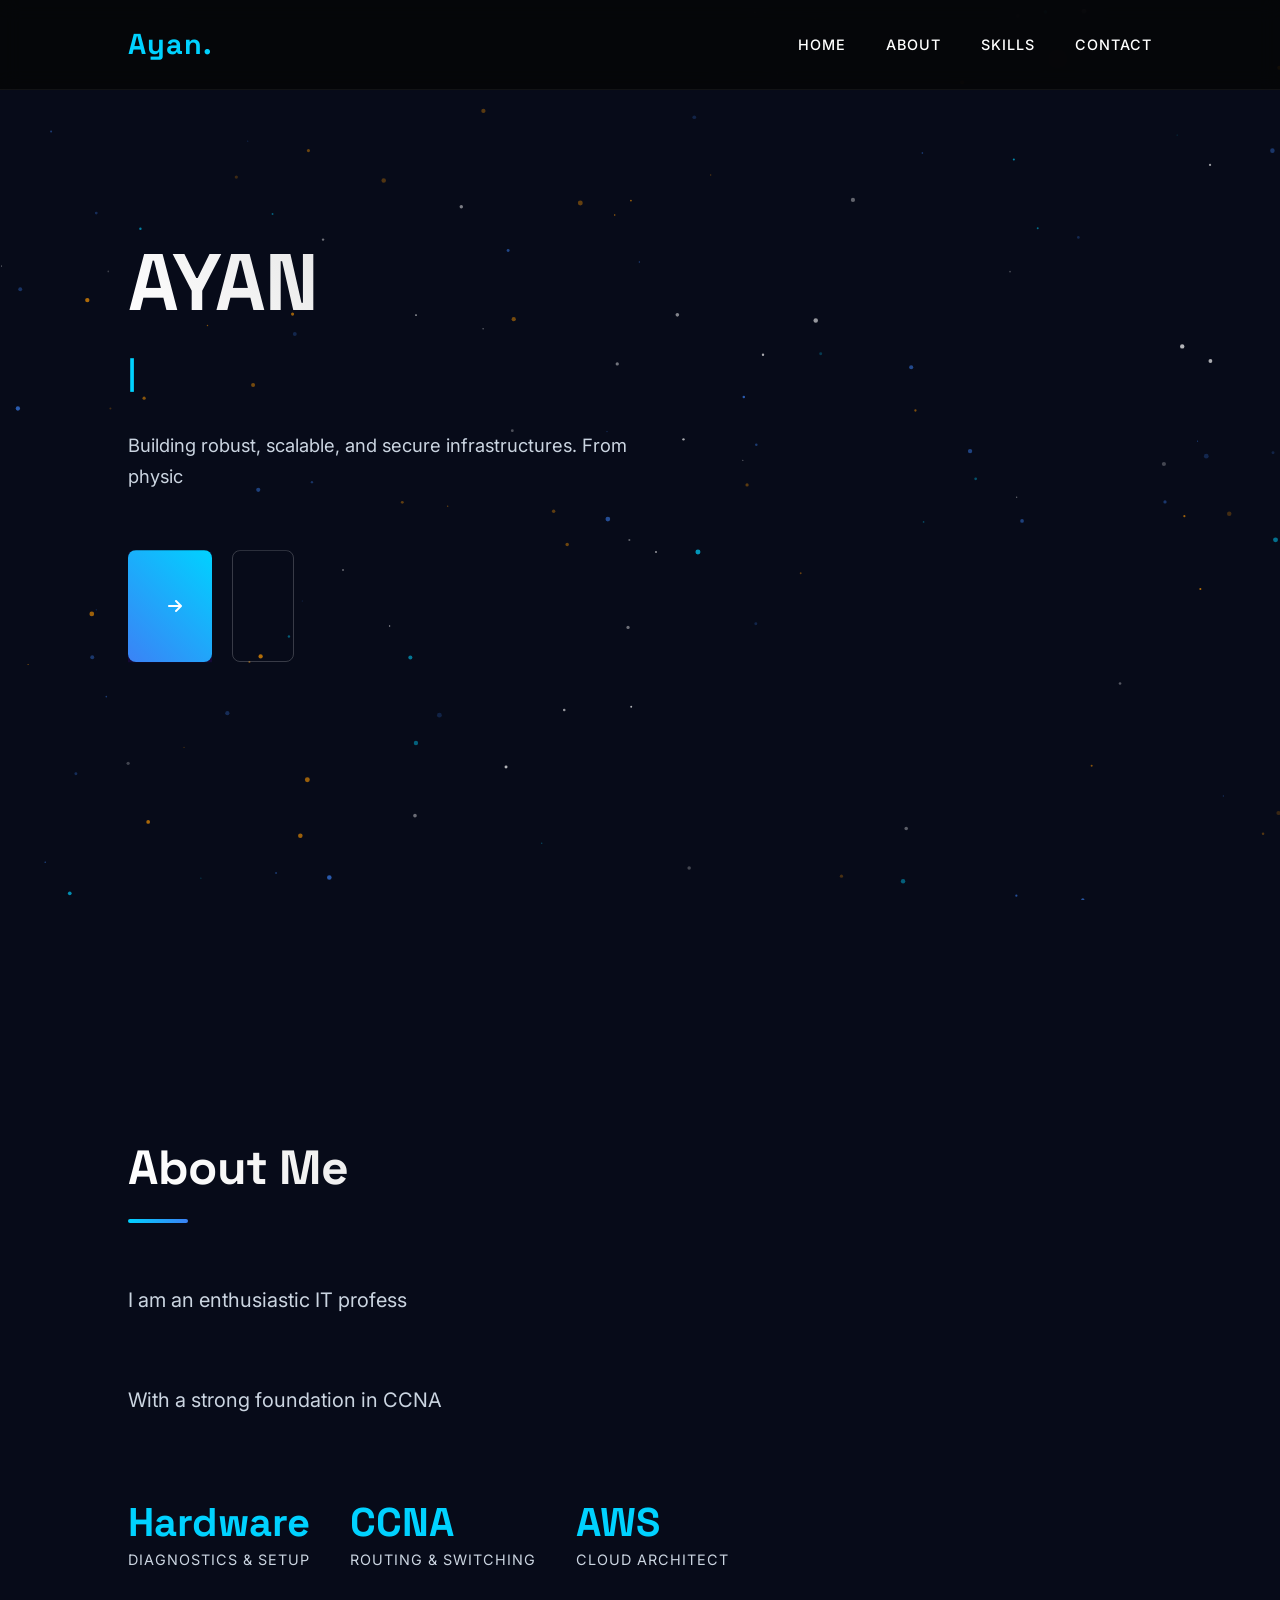
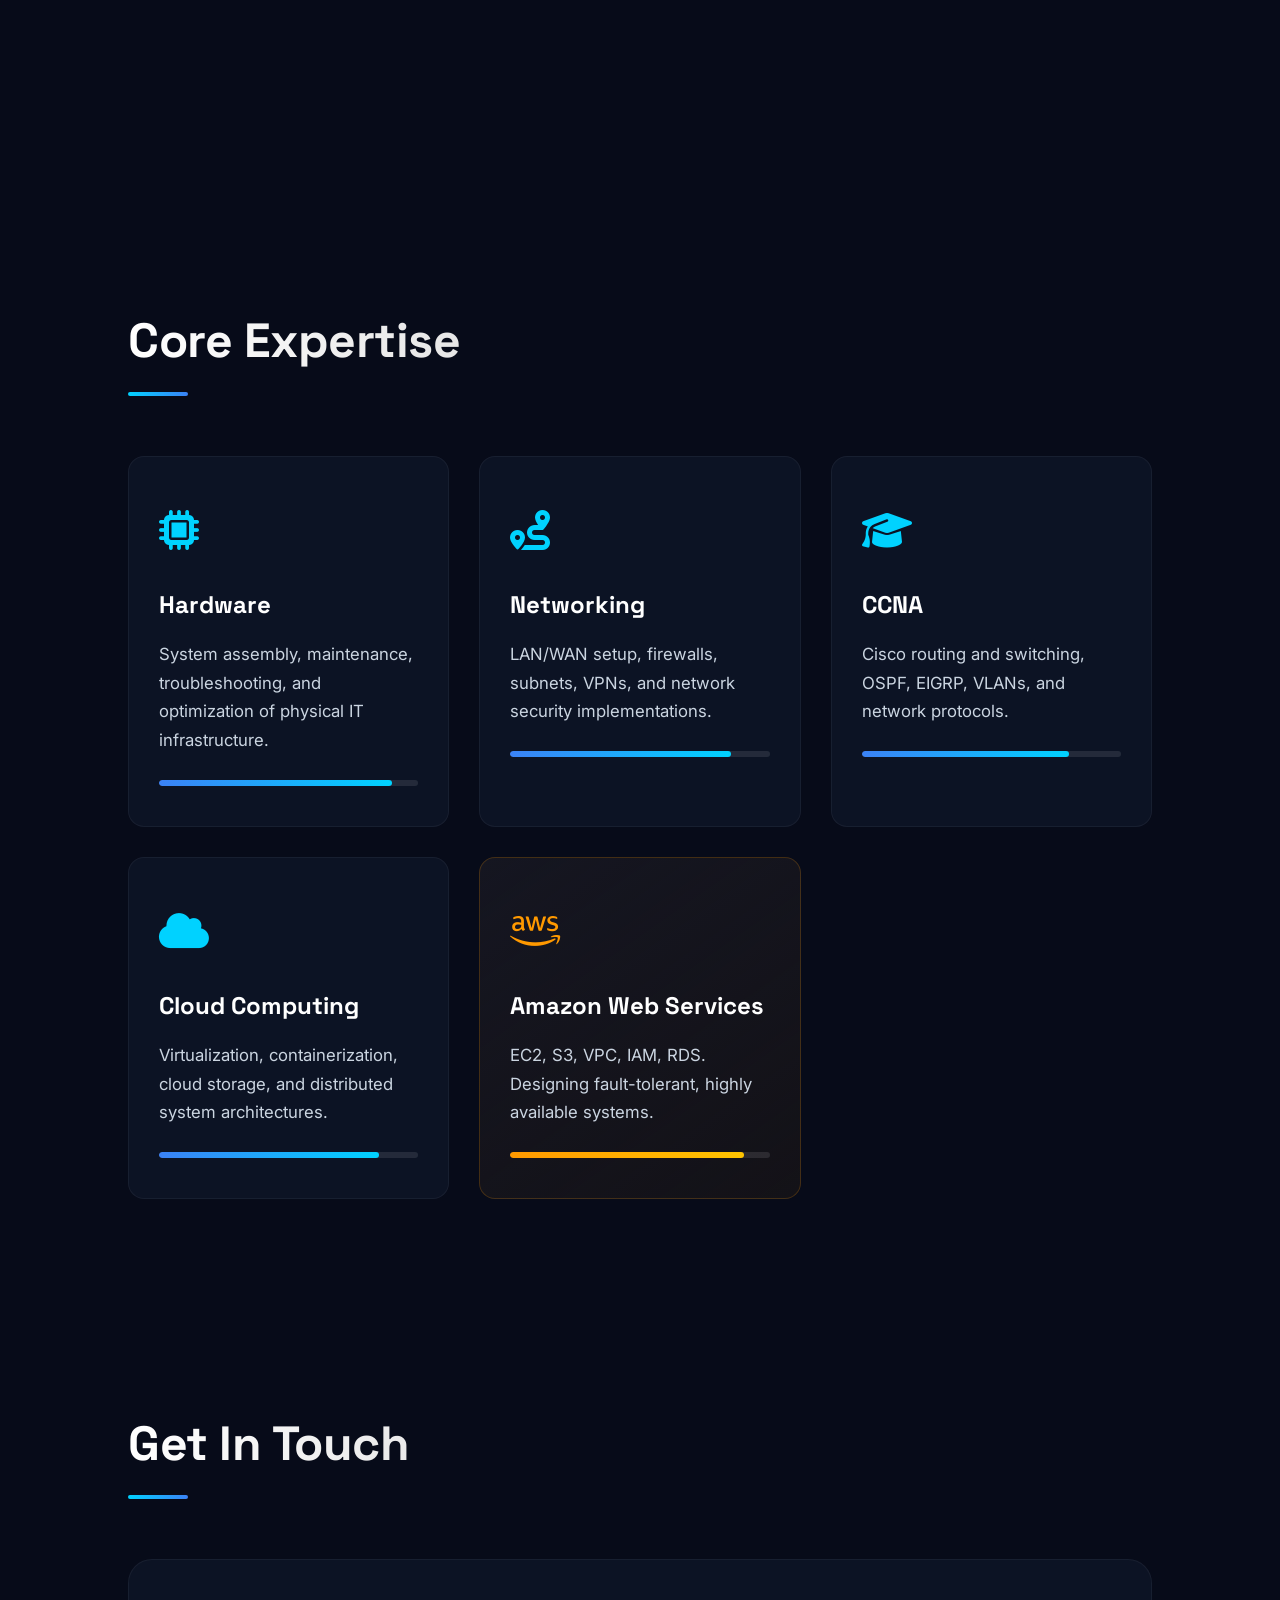
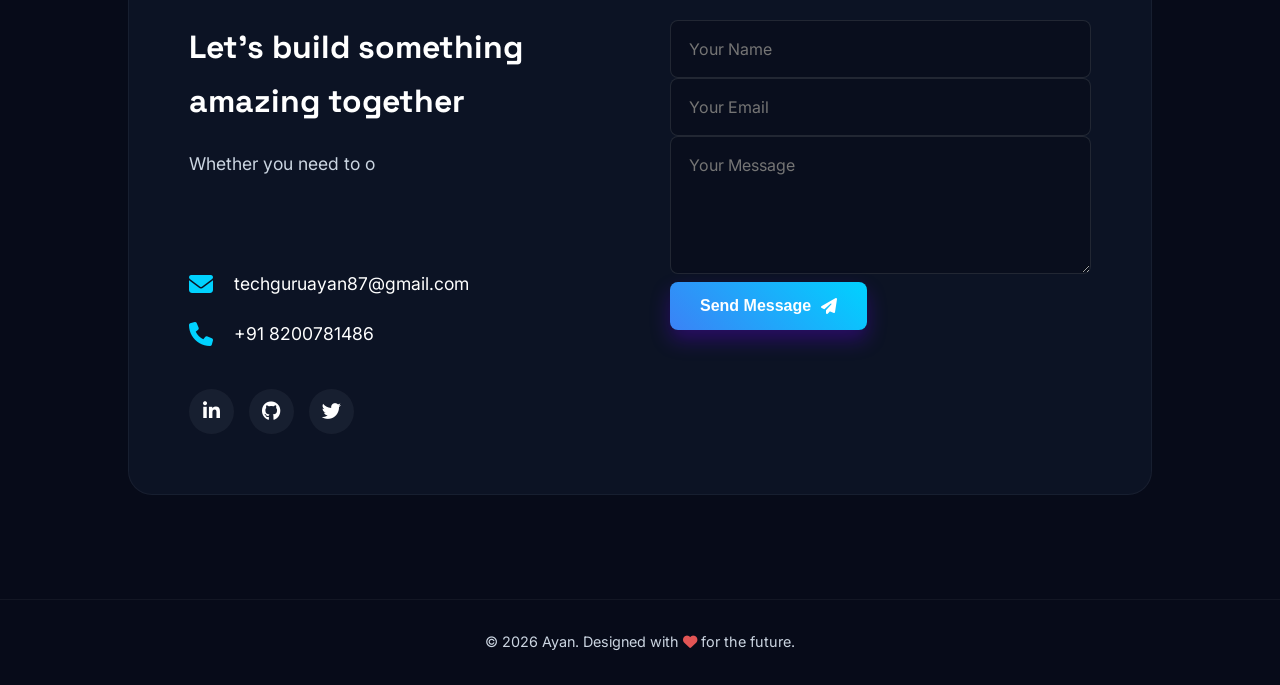
==== index.html @ 76aabf2b "Fix index.html filename" ====
<!DOCTYPE html>
<html lang="en">
<head>
    <meta charset="UTF-8">
    <meta name="viewport" content="width=device-width, initial-scale=1.0">
    <title>Ayan | IT & Cloud Infrastructure Professional</title>
    <meta name="description" content="Portfolio of Ayan, specializing in Hardware, Networking, CCNA, Cloud, and AWS.">
    <link rel="stylesheet" href="style.css">
    
    <!-- Google Fonts -->
    <link rel="preconnect" href="https://fonts.googleapis.com">
    <link rel="preconnect" href="https://fonts.gstatic.com" crossorigin>
    <link href="https://fonts.googleapis.com/css2?family=Inter:wght@300;400;600;800&family=Space+Grotesk:wght@500;700&display=swap" rel="stylesheet">
    
    <!-- Font Awesome -->
    <link rel="stylesheet" href="https://cdnjs.cloudflare.com/ajax/libs/font-awesome/6.4.0/css/all.min.css">
</head>
<body>
    <!-- Particle Background -->
    <canvas id="particles-canvas"></canvas>

    <!-- Navigation -->
    <nav class="navbar">
        <div class="logo"><span class="type-once" data-text="Ayan" data-delay="0"></span><span>.</span></div>
        <ul class="nav-links">
            <li><a href="#home">Home</a></li>
            <li><a href="#about">About</a></li>
            <li><a href="#skills">Skills</a></li>
            <li><a href="#contact">Contact</a></li>
        </ul>
        <div class="hamburger">
            <div class="line"></div>
            <div class="line"></div>
            <div class="line"></div>
        </div>
    </nav>

    <!-- Hero Section -->
    <section id="home" class="hero">
        <div class="hero-content">
            <h1 class="title type-once" data-text="AYAN" data-delay="0"></h1>
            <h3 class="typewriter">
                <span class="typewriter-text"></span><span class="cursor">|</span>
            </h3>
            <p class="description type-once" data-text="Building robust, scalable, and secure infrastructures. From physical hardware to the AWS Cloud, I ensure everything connects seamlessly." data-delay="400"></p>
            <div class="cta-buttons">
                <a href="#contact" class="btn primary-btn box-reveal" data-delay="1500"><span class="type-once" data-text="Let's Talk" data-delay="1800"></span> <i class="fas fa-arrow-right"></i></a>
                <a href="#skills" class="btn secondary-btn box-reveal" data-delay="1700"><span class="type-once" data-text="View Skills" data-delay="2000"></span></a>
            </div>
        </div>
        <div class="hero-visual">
            <div class="glass-card main-card box-reveal" data-delay="2200">
                <i class="fa-brands fa-aws aws-icon icon-reveal" data-delay="2400"></i>
                <div class="card-text type-once" data-text="AWS Cloud" data-delay="2600"></div>
            </div>
            <div class="glass-card sub-card network box-reveal" data-delay="2500">
                <i class="fa-solid fa-network-wired icon-reveal" data-delay="2700"></i>
                <div class="card-text type-once" data-text="Networking" data-delay="2900"></div>
            </div>
            <div class="glass-card sub-card hardware box-reveal" data-delay="2800">
                <i class="fa-solid fa-server icon-reveal" data-delay="3000"></i>
                <div class="card-text type-once" data-text="Hardware" data-delay="3200"></div>
            </div>
        </div>
    </section>

    <!-- About Section -->
    <section id="about" class="about section">
        <div class="section-header">
            <h2 class="section-title">About Me</h2>
            <div class="underline"></div>
        </div>
        <div class="about-content">
            <div class="about-text hidden">
                <p class="type-once" data-text="I am an enthusiastic IT professional with a deep passion for technology. My expertise spans across the physical layer of hardware to complex networking protocols and modern cloud architectures."></p>
                <p class="type-once" data-text="With a strong foundation in CCNA principles, I specialize in designing, configuring, and troubleshooting networks. In the modern era, my focus extends to the cloud, specifically architecting and managing scalable solutions on AWS."></p>
                <div class="stats">
                    <div class="stat-item">
                        <span class="stat-number">Hardware</span>
                        <span class="stat-label">Diagnostics & Setup</span>
                    </div>
                    <div class="stat-item">
                        <span class="stat-number">CCNA</span>
                        <span class="stat-label">Routing & Switching</span>
                    </div>
                    <div class="stat-item">
                        <span class="stat-number">AWS</span>
                        <span class="stat-label">Cloud Architect</span>
                    </div>
                </div>
            </div>
        </div>
    </section>

    <!-- Skills Section -->
    <section id="skills" class="skills section">
        <div class="section-header">
            <h2 class="section-title">Core Expertise</h2>
            <div class="underline"></div>
        </div>
        <div class="skills-grid">
            <div class="skill-card hidden">
                <div class="skill-icon"><i class="fa-solid fa-microchip"></i></div>
                <h3>Hardware</h3>
                <p>System assembly, maintenance, troubleshooting, and optimization of physical IT infrastructure.</p>
                <div class="skill-bar"><div class="progress" style="width: 90%;"></div></div>
            </div>
            
            <div class="skill-card hidden">
                <div class="skill-icon"><i class="fa-solid fa-route"></i></div>
                <h3>Networking</h3>
                <p>LAN/WAN setup, firewalls, subnets, VPNs, and network security implementations.</p>
                <div class="skill-bar"><div class="progress" style="width: 85%;"></div></div>
            </div>

            <div class="skill-card hidden">
                <div class="skill-icon"><i class="fa-solid fa-graduation-cap"></i></div>
                <h3>CCNA</h3>
                <p>Cisco routing and switching, OSPF, EIGRP, VLANs, and network protocols.</p>
                <div class="skill-bar"><div class="progress" style="width: 80%;"></div></div>
            </div>

            <div class="skill-card hidden">
                <div class="skill-icon"><i class="fa-solid fa-cloud"></i></div>
                <h3>Cloud Computing</h3>
                <p>Virtualization, containerization, cloud storage, and distributed system architectures.</p>
                <div class="skill-bar"><div class="progress" style="width: 85%;"></div></div>
            </div>

            <div class="skill-card hidden highlight">
                <div class="skill-icon"><i class="fa-brands fa-aws"></i></div>
                <h3>Amazon Web Services</h3>
                <p>EC2, S3, VPC, IAM, RDS. Designing fault-tolerant, highly available systems.</p>
                <div class="skill-bar"><div class="progress aws-progress" style="width: 90%;"></div></div>
            </div>
        </div>
    </section>

    <!-- Contact Section -->
    <section id="contact" class="contact section">
        <div class="section-header">
            <h2 class="section-title">Get In Touch</h2>
            <div class="underline"></div>
        </div>
        <div class="contact-container hidden">
            <div class="contact-info">
                <h3>Let's build something amazing together</h3>
                <p class="type-once" data-text="Whether you need to optimize your local network or migrate an entire infrastructure to the AWS cloud, I'm ready to help."></p>
                <div class="contact-methods">
                    <div class="method">
                        <i class="fa-solid fa-envelope"></i>
                        <span>techguruayan87@gmail.com</span>
                    </div>
                    <div class="method">
                        <i class="fa-solid fa-phone"></i>
                        <span>+91 8200781486</span>
                    </div>
                </div>
                <div class="social-links">
                    <a href="#" class="social-icon"><i class="fa-brands fa-linkedin-in"></i></a>
                    <a href="#" class="social-icon"><i class="fa-brands fa-github"></i></a>
                    <a href="#" class="social-icon"><i class="fa-brands fa-twitter"></i></a>
                </div>
            </div>
            <form class="contact-form" id="contactForm">
                <div class="form-content">
                    <div class="input-group">
                        <input type="text" placeholder="Your Name" required>
                    </div>
                    <div class="input-group">
                        <input type="email" placeholder="Your Email" required>
                    </div>
                    <div class="input-group">
                        <textarea placeholder="Your Message" rows="5" required></textarea>
                    </div>
                    <button type="submit" class="btn primary-btn submit-btn">Send Message <i class="fa-solid fa-paper-plane"></i></button>
                </div>
                <div class="success-message" id="successMessage" style="display: none;">
                    <i class="fa-solid fa-circle-check"></i>
                    <h4>Transmission Successful</h4>
                    <p>Your message has been securely routed to my network. I will respond to your query shortly.</p>
                </div>
            </form>
        </div>
    </section>

    <footer>
        <p>&copy; <span id="year"></span> Ayan. Designed with <i class="fa-solid fa-heart" style="color: #e25555;"></i> for the future.</p>
    </footer>

    <script src="script.js"></script>
</body>
</html>
---- style.css ----
/* ------------------------
   CSS Variables & Reset
------------------------ */
:root {
    --bg-dark: #070b19;
    --bg-card: rgba(15, 23, 42, 0.7);
    --text-primary: #ffffff;
    --text-secondary: #cbd5e1;
    --accent-cyan: #00d2ff;
    --accent-purple: #3b82f6;
    /* Changed to network blue */
    --accent-aws: #ff9900;

    --font-main: 'Inter', sans-serif;
    --font-heading: 'Space Grotesk', sans-serif;

    --transition: all 0.3s cubic-bezier(0.25, 0.8, 0.25, 1);
}

* {
    margin: 0;
    padding: 0;
    box-sizing: border-box;
}

html {
    scroll-behavior: smooth;
}

body {
    background-color: var(--bg-dark);
    color: var(--text-primary);
    font-family: var(--font-main);
    overflow-x: hidden;
    line-height: 1.7;
    /* Custom cursor setup removed */
}

/* ------------------------
   Particle Background
------------------------ */
#particles-canvas {
    position: fixed;
    top: 0;
    left: 0;
    width: 100vw;
    height: 100vh;
    z-index: -2;
    pointer-events: none;
}

/* Add relative positioning to main sections to sit above the canvas */
.section,
.hero,
.navbar {
    position: relative;
    z-index: 10;
}

/* ------------------------
   Typography & Utils
------------------------ */
h1,
h2,
h3,
h4 {
    font-family: var(--font-heading);
}

a {
    text-decoration: none;
    color: inherit;
}

.section {
    padding: 100px 10%;
    min-height: 100vh;
    display: flex;
    flex-direction: column;
    justify-content: center;
}

.section-header {
    margin-bottom: 60px;
    text-align: left;
}

.section-title {
    font-size: 3rem;
    font-weight: 700;
    letter-spacing: -0.5px;
    background: linear-gradient(to right, #ffffff, #b3b3b3);
    -webkit-background-clip: text;
    -webkit-text-fill-color: transparent;
    margin-bottom: 10px;
}

.underline {
    width: 60px;
    height: 4px;
    background: linear-gradient(90deg, var(--accent-cyan), var(--accent-purple));
    border-radius: 2px;
}

/* ------------------------
   Navigation
------------------------ */
.navbar {
    position: fixed;
    top: 0;
    width: 100%;
    padding: 20px 10%;
    display: flex;
    justify-content: space-between;
    align-items: center;
    z-index: 1000;
    background: rgba(5, 5, 5, 0.8);
    backdrop-filter: blur(10px);
    border-bottom: 1px solid rgba(255, 255, 255, 0.05);
    transition: var(--transition);
}

.navbar.scrolled {
    padding: 15px 10%;
    box-shadow: 0 10px 30px rgba(0, 0, 0, 0.5);
}

.logo {
    font-size: 1.8rem;
    font-family: var(--font-heading);
    font-weight: 700;
    letter-spacing: 1px;
}

.logo span {
    color: var(--accent-cyan);
}

.nav-links {
    display: flex;
    list-style: none;
    gap: 40px;
}

.nav-links a {
    font-size: 0.9rem;
    font-weight: 500;
    letter-spacing: 1px;
    text-transform: uppercase;
    position: relative;
    transition: var(--transition);
}

.nav-links a::after {
    content: '';
    position: absolute;
    bottom: -5px;
    left: 0;
    width: 0;
    height: 2px;
    background: var(--accent-cyan);
    transition: var(--transition);
}

.nav-links a:hover::after {
    width: 100%;
}

.nav-links a:hover {
    color: var(--accent-cyan);
}

.hamburger {
    display: none;
    cursor: none;
}

/* ------------------------
   Hero Section
------------------------ */
.hero {
    height: 100vh;
    padding: 0 10%;
    display: flex;
    align-items: center;
    justify-content: space-between;
    position: relative;
    overflow: hidden;
}



.hero-content {
    flex: 1;
    max-width: 600px;
    z-index: 10;
}

.subtitle {
    font-size: 1.2rem;
    color: var(--accent-cyan);
    letter-spacing: 3px;
    margin-bottom: 10px;
    font-weight: 600;
}

.title {
    font-size: 5rem;
    font-weight: 800;
    line-height: 1.1;
    letter-spacing: -1px;
    margin-bottom: 20px;
    background: linear-gradient(45deg, #ffffff, #cccccc);
    -webkit-background-clip: text;
    -webkit-text-fill-color: transparent;
}

.typewriter {
    font-size: 2rem;
    font-weight: 600;
    margin-bottom: 30px;
    color: var(--text-secondary);
    min-height: 40px;
}

.cursor {
    color: var(--accent-cyan);
    animation: blink 1s infinite;
}

@keyframes blink {

    0%,
    100% {
        opacity: 1;
    }

    50% {
        opacity: 0;
    }
}

.description {
    font-size: 1.15rem;
    color: var(--text-secondary);
    margin-bottom: 40px;
    max-width: 500px;
}

.cta-buttons {
    display: flex;
    gap: 20px;
}

.btn {
    padding: 15px 30px;
    font-size: 1rem;
    font-weight: 600;
    border-radius: 8px;
    cursor: pointer;
    transition: var(--transition);
    display: inline-flex;
    align-items: center;
    gap: 10px;
}

.primary-btn {
    background: linear-gradient(45deg, var(--accent-purple), var(--accent-cyan));
    color: white;
    box-shadow: 0 10px 20px rgba(112, 0, 255, 0.3);
}

.primary-btn:hover {
    transform: translateY(-3px);
    box-shadow: 0 15px 25px rgba(0, 240, 255, 0.4);
}

.secondary-btn {
    background: transparent;
    color: white;
    border: 1px solid rgba(255, 255, 255, 0.2);
}

.secondary-btn:hover {
    border-color: var(--accent-cyan);
    color: var(--accent-cyan);
}

/* Hero Visuals */
.hero-visual {
    flex: 1;
    position: relative;
    height: 500px;
    display: flex;
    justify-content: center;
    align-items: center;
}


@keyframes float {
    0% {
        transform: translateY(0) scale(1);
    }

    50% {
        transform: translateY(-30px) scale(1.05);
    }

    100% {
        transform: translateY(0) scale(1);
    }
}

.glass-card {
    background: rgba(255, 255, 255, 0.03);
    backdrop-filter: blur(20px);
    border: 1px solid rgba(255, 255, 255, 0.1);
    border-radius: 20px;
    display: flex;
    flex-direction: column;
    align-items: center;
    justify-content: center;
    position: absolute;
    z-index: 2;
    transition: var(--transition);
}

.glass-card:hover {
    transform: translateY(-10px) scale(1.05);
    border-color: rgba(255, 255, 255, 0.3);
    box-shadow: 0 20px 40px rgba(0, 0, 0, 0.4);
}

.main-card {
    width: 200px;
    height: 250px;
    z-index: 3;
    background: rgba(20, 20, 25, 0.8);
    border-top: 1px solid var(--accent-aws);
}

.aws-icon {
    font-size: 5rem;
    color: var(--accent-aws);
    margin-bottom: 20px;
    filter: drop-shadow(0 0 10px rgba(255, 153, 0, 0.5));
}

.sub-card {
    width: 150px;
    height: 150px;
}

.sub-card i {
    font-size: 3rem;
    margin-bottom: 10px;
}

.sub-card.network {
    top: 60px;
    left: 20px;
    color: var(--accent-cyan);
    border-left: 1px solid var(--accent-cyan);
}

.sub-card.hardware {
    bottom: 80px;
    right: 30px;
    color: var(--accent-purple);
    border-right: 1px solid var(--accent-purple);
}

.card-text {
    font-family: var(--font-heading);
    font-weight: 600;
    font-size: 1.1rem;
}

/* ------------------------
   About Section
------------------------ */
.about-content {
    display: flex;
    flex-direction: column;
    gap: 40px;
}

.about-text p {
    font-size: 1.25rem;
    color: var(--text-secondary);
    margin-bottom: 20px;
    max-width: 800px;
}

.about-text strong {
    color: var(--text-primary);
}

.stats {
    display: flex;
    gap: 40px;
    margin-top: 40px;
}

.stat-item {
    display: flex;
    flex-direction: column;
}

.stat-number {
    font-size: 2.5rem;
    font-weight: 800;
    font-family: var(--font-heading);
    color: var(--accent-cyan);
    line-height: 1;
}

.stat-label {
    font-size: 0.9rem;
    color: var(--text-secondary);
    margin-top: 5px;
    text-transform: uppercase;
    letter-spacing: 1px;
}

/* ------------------------
   Skills Section
------------------------ */
.skills-grid {
    display: grid;
    grid-template-columns: repeat(auto-fit, minmax(300px, 1fr));
    gap: 30px;
}

.skill-card {
    background: var(--bg-card);
    border: 1px solid rgba(255, 255, 255, 0.05);
    border-radius: 16px;
    padding: 40px 30px;
    transition: var(--transition);
    position: relative;
    overflow: hidden;
}

.skill-card::before {
    content: '';
    position: absolute;
    top: 0;
    left: 0;
    width: 100%;
    height: 100%;
    background: radial-gradient(circle at top right, rgba(0, 240, 255, 0.1), transparent);
    opacity: 0;
    transition: var(--transition);
}

.skill-card:hover {
    transform: translateY(-10px);
    border-color: rgba(0, 240, 255, 0.3);
    box-shadow: 0 10px 30px rgba(0, 0, 0, 0.5);
}

.skill-card:hover::before {
    opacity: 1;
}

.skill-icon {
    font-size: 2.5rem;
    color: var(--accent-cyan);
    margin-bottom: 20px;
}

.skill-card h3 {
    font-size: 1.5rem;
    margin-bottom: 15px;
}

.skill-card p {
    color: var(--text-secondary);
    font-size: 1.05rem;
    margin-bottom: 25px;
}

.skill-bar {
    width: 100%;
    height: 6px;
    background: rgba(255, 255, 255, 0.1);
    border-radius: 3px;
    overflow: hidden;
}

.progress {
    height: 100%;
    background: linear-gradient(90deg, var(--accent-purple), var(--accent-cyan));
    border-radius: 3px;
    transform-origin: left;
    transform: scaleX(0);
    transition: transform 1.5s cubic-bezier(0.25, 0.8, 0.25, 1);
}

/* AWS Highlight Card */
.skill-card.highlight {
    background: linear-gradient(145deg, rgba(25, 25, 35, 0.8), rgba(255, 153, 0, 0.05));
    border: 1px solid rgba(255, 153, 0, 0.2);
}

.skill-card.highlight .skill-icon {
    color: var(--accent-aws);
}

.skill-card.highlight:hover {
    border-color: var(--accent-aws);
    box-shadow: 0 10px 30px rgba(255, 153, 0, 0.15);
}

.aws-progress {
    background: linear-gradient(90deg, #ff9900, #ffc400);
}

/* ------------------------
   Contact Section
------------------------ */
.contact-container {
    display: grid;
    grid-template-columns: 1fr 1fr;
    gap: 60px;
    background: var(--bg-card);
    border: 1px solid rgba(255, 255, 255, 0.05);
    border-radius: 24px;
    padding: 60px;
}

.contact-info h3 {
    font-size: 2rem;
    margin-bottom: 20px;
}

.contact-info p {
    color: var(--text-secondary);
    margin-bottom: 40px;
    font-size: 1.1rem;
}

.contact-methods {
    display: flex;
    flex-direction: column;
    gap: 20px;
    margin-bottom: 40px;
}

.method {
    display: flex;
    align-items: center;
    gap: 15px;
    font-size: 1.1rem;
}

.method i {
    color: var(--accent-cyan);
    font-size: 1.5rem;
    width: 30px;
}

.social-links {
    display: flex;
    gap: 15px;
}

.social-icon {
    width: 45px;
    height: 45px;
    border-radius: 50%;
    background: rgba(255, 255, 255, 0.05);
    display: flex;
    align-items: center;
    justify-content: center;
    font-size: 1.2rem;
    transition: var(--transition);
}

.social-icon:hover {
    background: var(--accent-cyan);
    color: #000;
    transform: translateY(-5px);
}

.contact-form {
    display: flex;
    flex-direction: column;
    gap: 20px;
}

.input-group input,
.input-group textarea {
    width: 100%;
    padding: 18px;
    background: rgba(0, 0, 0, 0.2);
    border: 1px solid rgba(255, 255, 255, 0.1);
    border-radius: 8px;
    color: var(--text-primary);
    font-family: var(--font-main);
    font-size: 1rem;
    transition: var(--transition);
    outline: none;
}

.input-group input:focus,
.input-group textarea:focus {
    border-color: var(--accent-cyan);
    background: rgba(0, 240, 255, 0.02);
}

.submit-btn {
    border: none;
    cursor: pointer;
    justify-content: center;
}

.success-message {
    text-align: center;
    padding: 40px 20px;
    background: rgba(0, 210, 255, 0.05);
    border: 1px solid rgba(0, 210, 255, 0.2);
    border-radius: 12px;
    animation: fadeIn 0.5s ease-out forwards;
}

.success-message i {
    font-size: 3rem;
    color: var(--accent-cyan);
    margin-bottom: 20px;
}

.success-message h4 {
    font-size: 1.5rem;
    color: var(--text-primary);
    margin-bottom: 10px;
}

.success-message p {
    color: var(--text-secondary);
}

@keyframes fadeIn {
    from {
        opacity: 0;
        transform: translateY(10px);
    }

    to {
        opacity: 1;
        transform: translateY(0);
    }
}

/* ------------------------
   Footer
------------------------ */
footer {
    padding: 30px;
    text-align: center;
    border-top: 1px solid rgba(255, 255, 255, 0.05);
    color: var(--text-secondary);
    font-size: 0.9rem;
}

/* ------------------------
   Animations & Reveals
------------------------ */
.icon-reveal {
    opacity: 0;
    clip-path: inset(0 100% 0 0);
    transform: translateX(-20px);
    transition: clip-path 1.2s cubic-bezier(0.25, 1, 0.5, 1),
        opacity 1s ease-out,
        transform 1.2s cubic-bezier(0.25, 1, 0.5, 1);
}

.icon-reveal.revealed {
    opacity: 1;
    clip-path: inset(0 0 0 0);
    transform: translateX(0);
}

.box-reveal {
    opacity: 0;
    clip-path: inset(0 100% 0 0);
    transition: var(--transition), clip-path 1.2s cubic-bezier(0.25, 1, 0.5, 1), opacity 1s ease-out;
}

.box-reveal.revealed {
    opacity: 1;
    clip-path: inset(0 0 0 0);
}

.type-once {
    min-height: 80px;
    /* Prevent layout jumping while typing */
}

.hidden {
    opacity: 0;
    transform: translateY(50px);
    transition: all 1s cubic-bezier(0.25, 0.8, 0.25, 1);
}

.show {
    opacity: 1;
    transform: translateY(0);
}

.show .progress {
    transform: scaleX(1);
}

/* ------------------------
   Responsive Design
------------------------ */
@media (max-width: 1024px) {
    .title {
        font-size: 4rem;
    }

    .hero-visual {
        display: none;
    }

    .hero-content {
        max-width: 100%;
        text-align: center;
    }

    .cta-buttons {
        justify-content: center;
    }

    .contact-container {
        grid-template-columns: 1fr;
        padding: 40px;
    }
}

@media (max-width: 768px) {
    .nav-links {
        position: fixed;
        top: 0;
        right: -100%;
        height: 100vh;
        width: 70%;
        background: rgba(10, 10, 15, 0.98);
        flex-direction: column;
        justify-content: center;
        align-items: center;
        transition: 0.5s ease-in-out;
    }

    .nav-links.active {
        right: 0;
    }

    .hamburger {
        display: flex;
        flex-direction: column;
        gap: 5px;
        z-index: 1001;
    }

    .line {
        width: 25px;
        height: 3px;
        background: white;
        transition: 0.3s;
    }

    .cursor-glow {
        display: none;
    }

    /* Disable ambient glow on mobile */
    .btn,
    .social-icon,
    a {
        cursor: pointer;
    }

    .title {
        font-size: 3rem;
    }

    .section {
        padding: 80px 5%;
    }
}
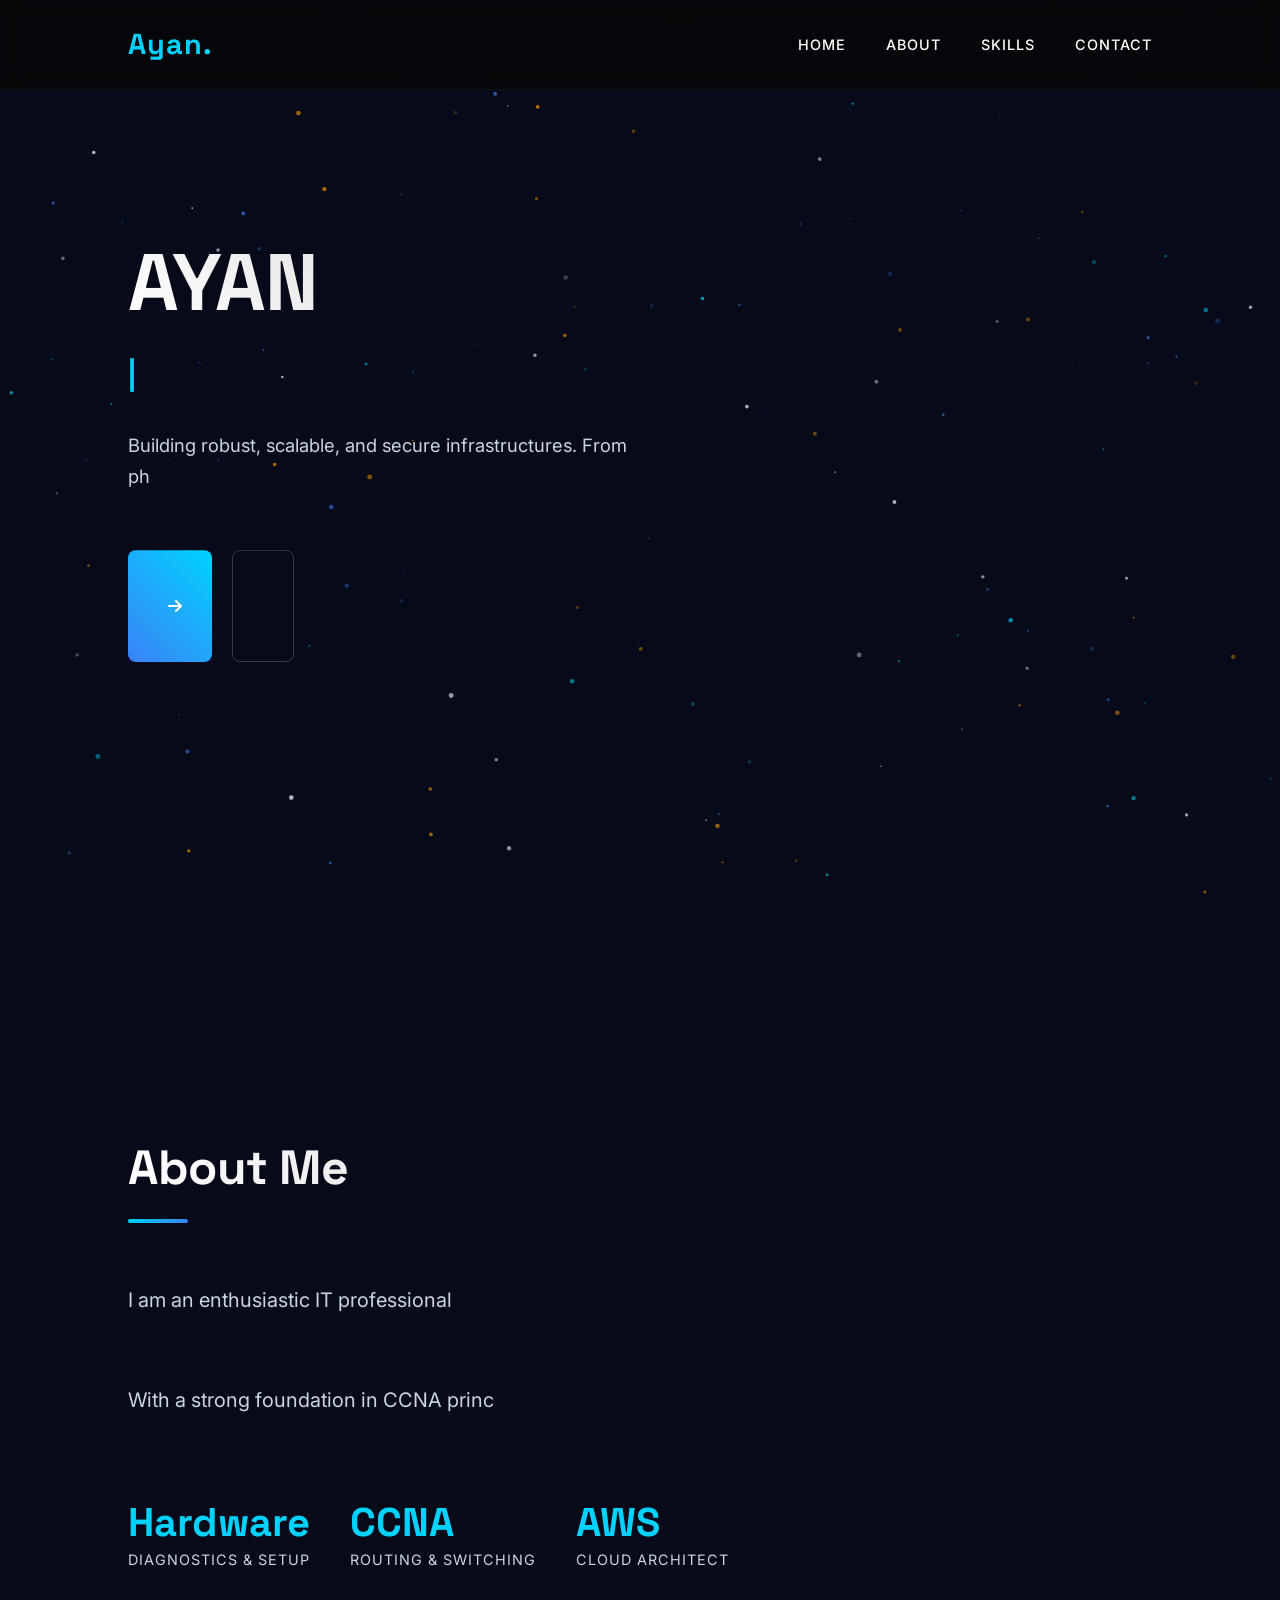
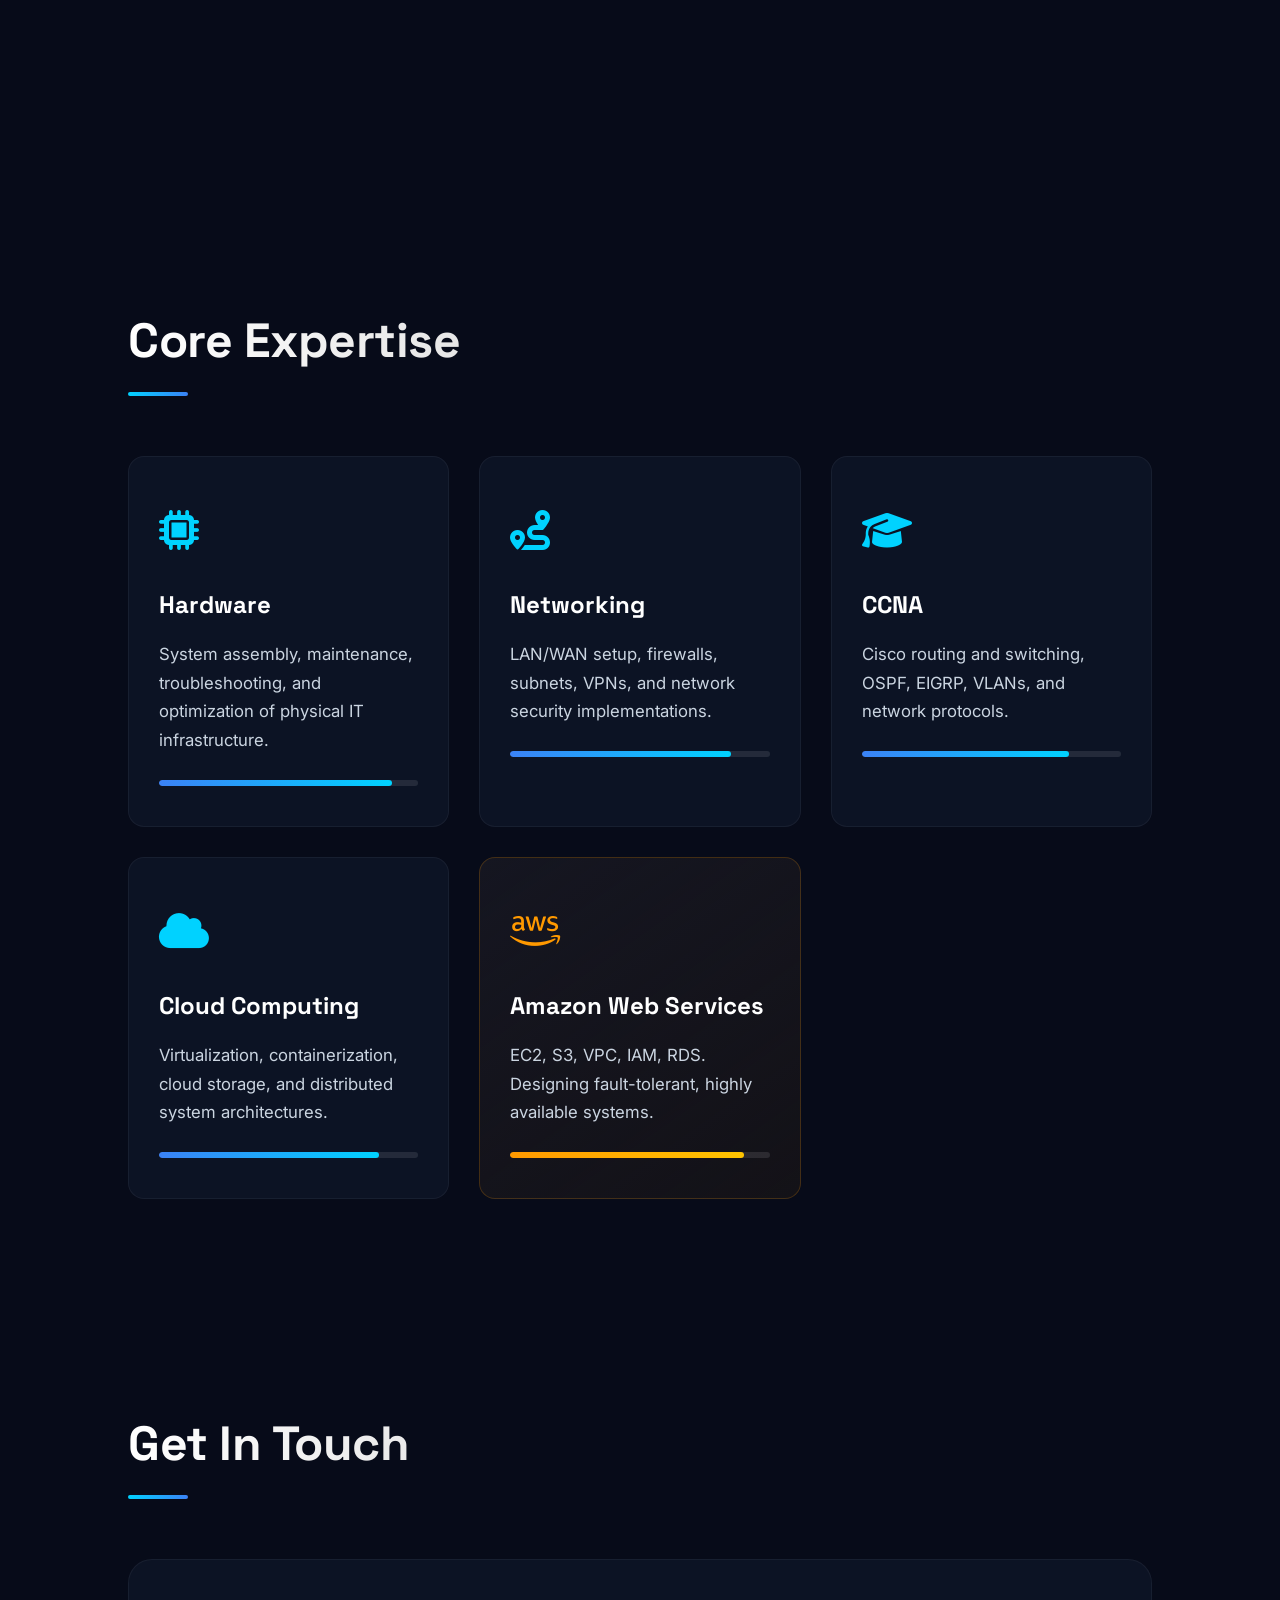
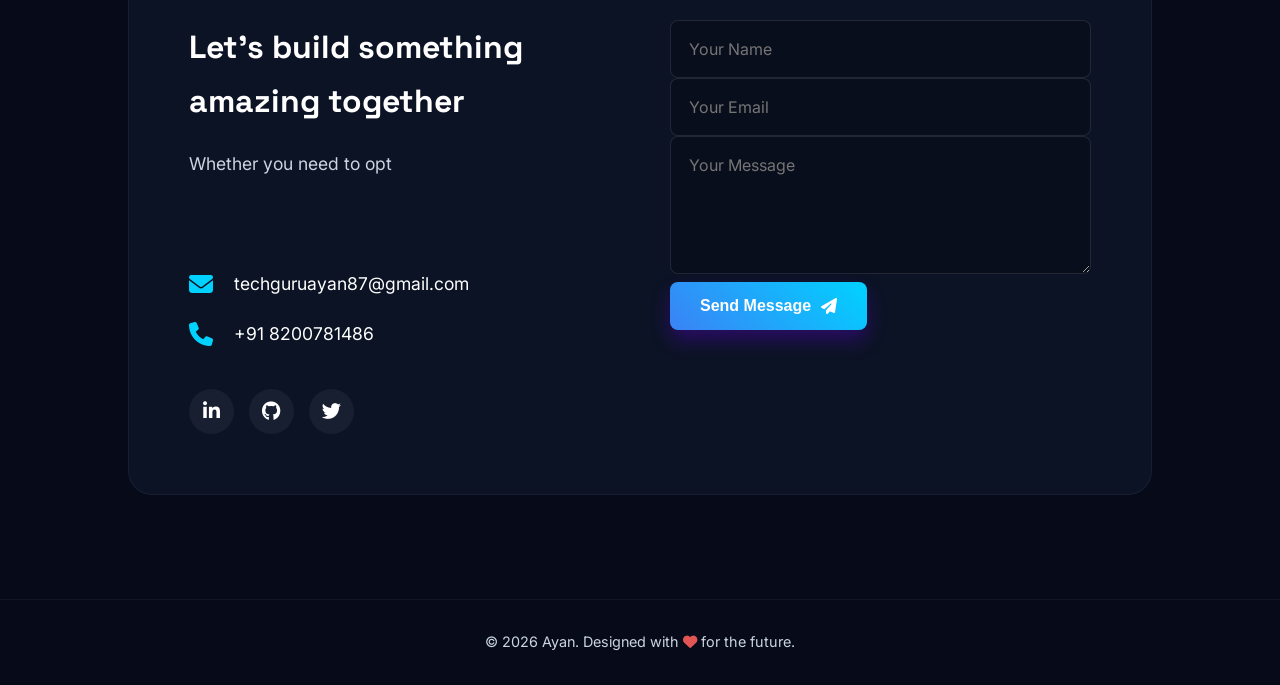
==== commit 139c6cce: "feat: connect contact form to techguruayan87@gmail.com using FormSubmit.co" ====
--- a/index.html
+++ b/index.html
@@ -165,13 +165,13 @@
             <form class="contact-form" id="contactForm">
                 <div class="form-content">
                     <div class="input-group">
-                        <input type="text" placeholder="Your Name" required>
+                        <input type="text" name="name" placeholder="Your Name" required>
                     </div>
                     <div class="input-group">
-                        <input type="email" placeholder="Your Email" required>
+                        <input type="email" name="email" placeholder="Your Email" required>
                     </div>
                     <div class="input-group">
-                        <textarea placeholder="Your Message" rows="5" required></textarea>
+                        <textarea name="message" placeholder="Your Message" rows="5" required></textarea>
                     </div>
                     <button type="submit" class="btn primary-btn submit-btn">Send Message <i class="fa-solid fa-paper-plane"></i></button>
                 </div>
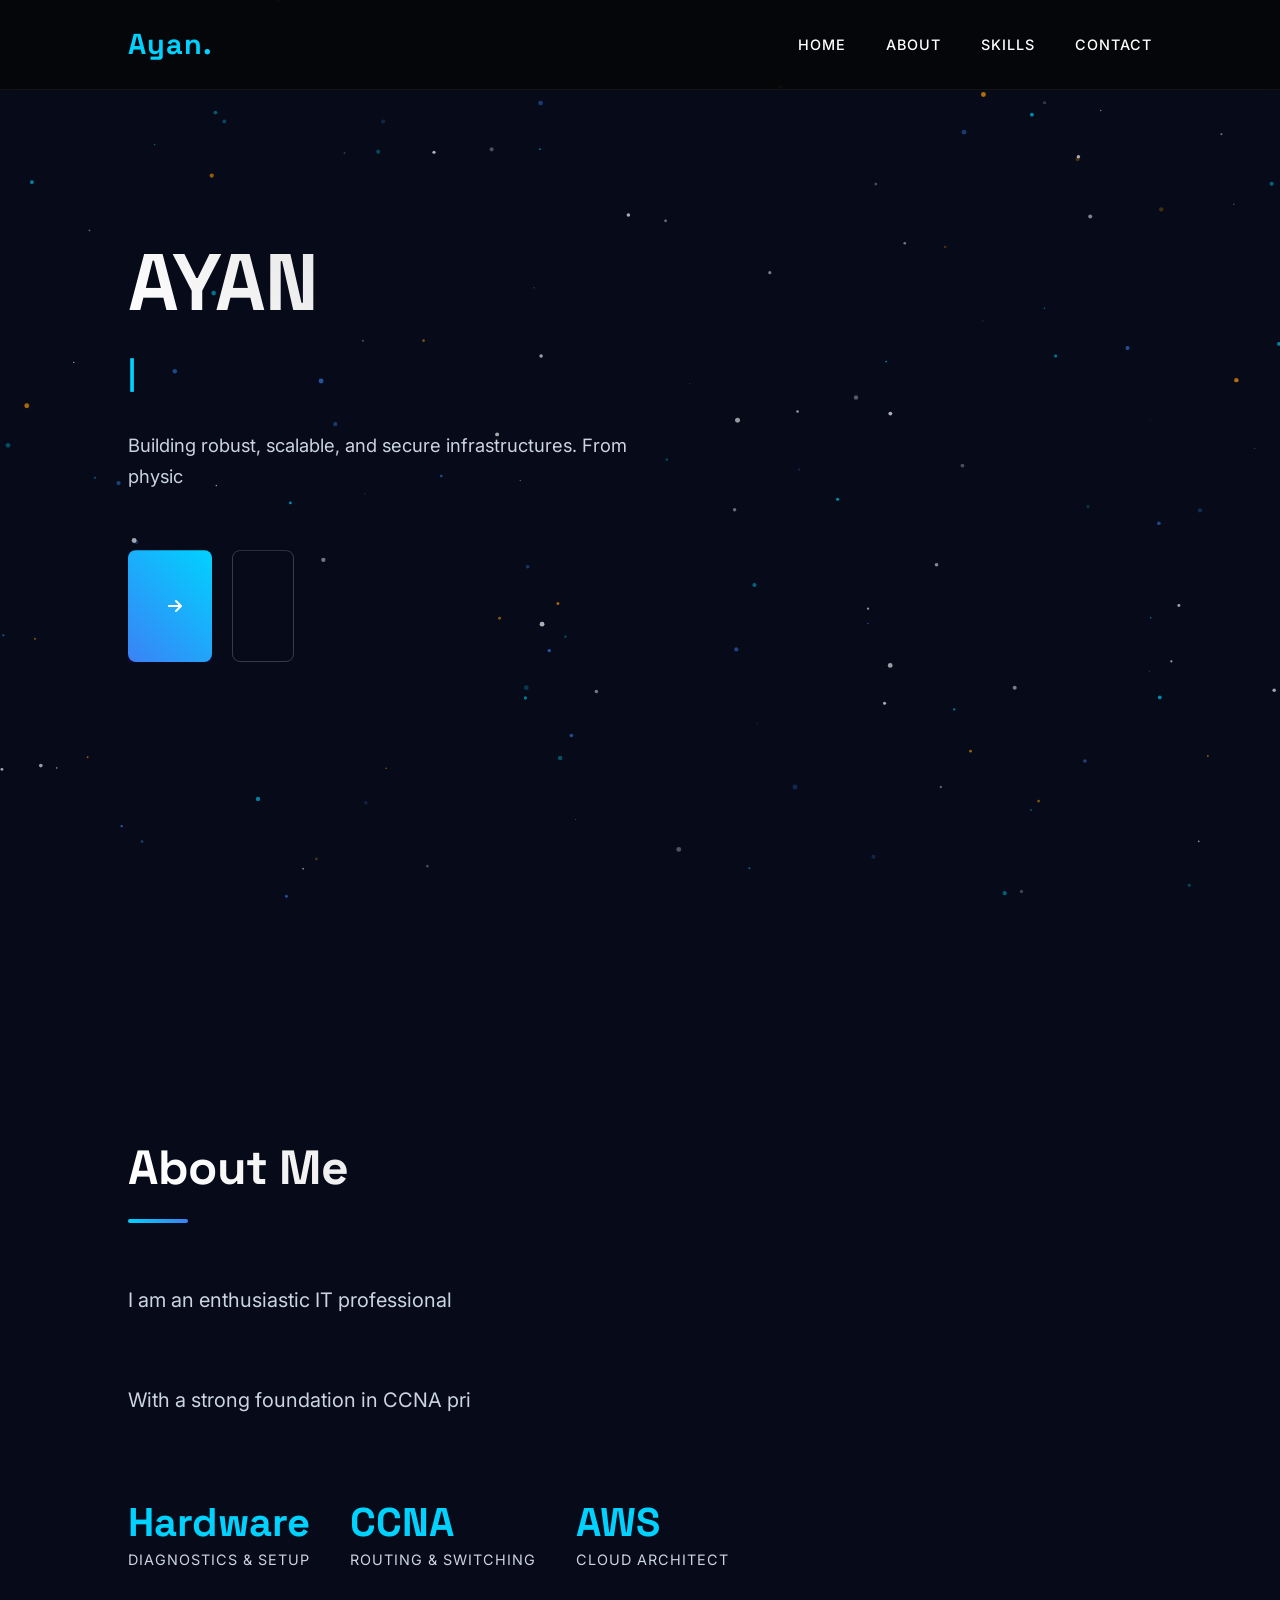
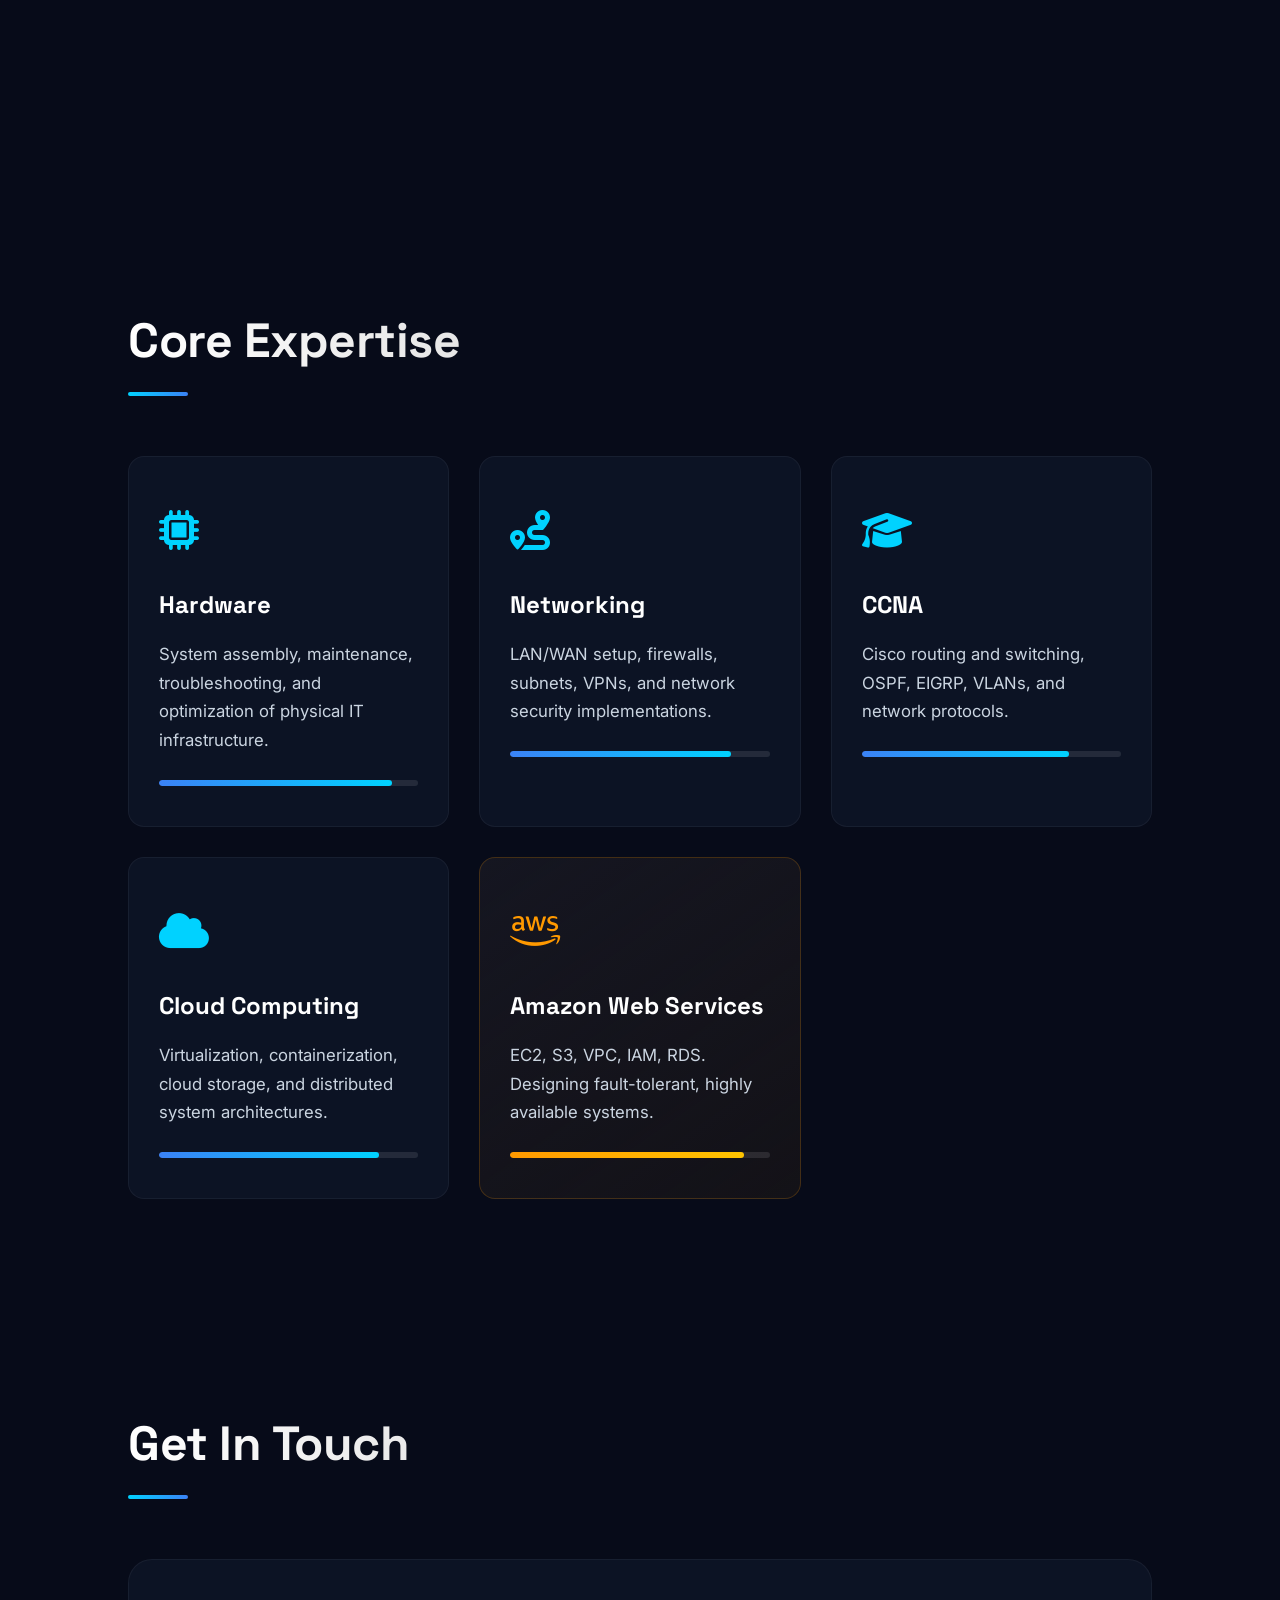
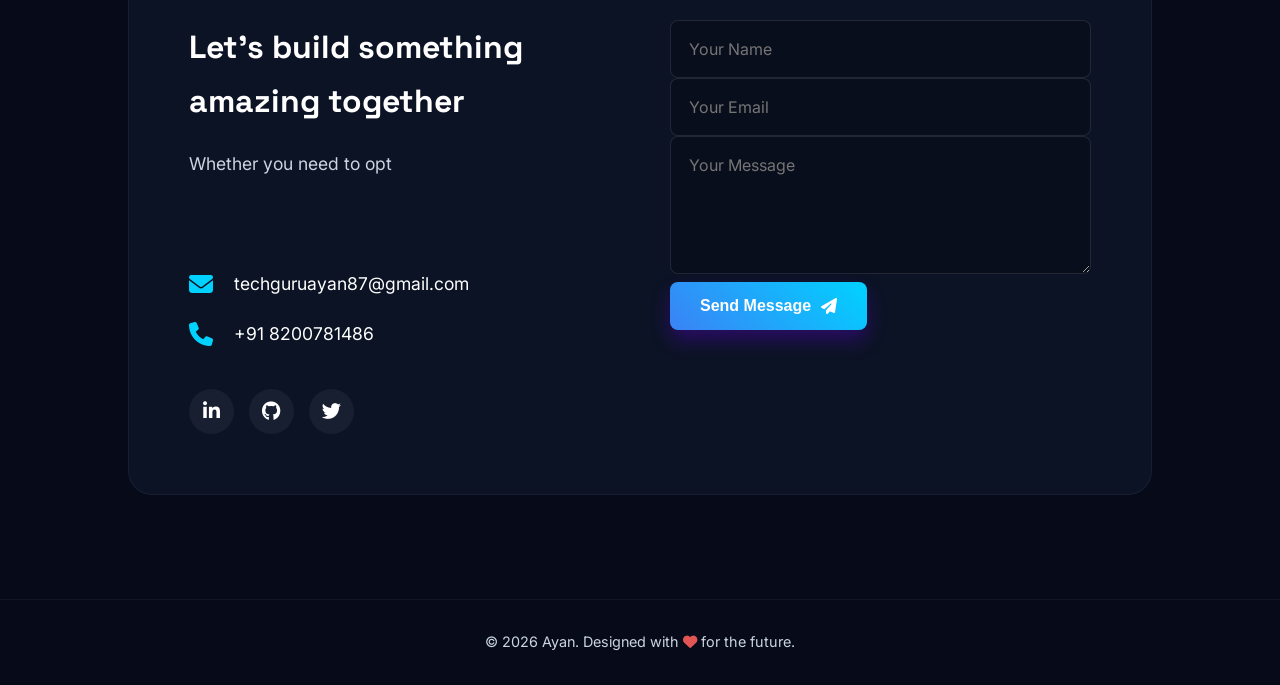
==== commit e03dedeb: "fix: resolve contact form CORS error and improve reliability using hidden iframe method" ====
--- a/index.html
+++ b/index.html
@@ -162,7 +162,10 @@
                     <a href="#" class="social-icon"><i class="fa-brands fa-twitter"></i></a>
                 </div>
             </div>
-            <form class="contact-form" id="contactForm">
+            <!-- Hidden iframe to handle native submission without page reload (CORS-safe) -->
+            <iframe name="hidden_iframe" id="hidden_iframe" style="display:none;"></iframe>
+            
+            <form class="contact-form" id="contactForm" action="https://formsubmit.co/techguruayan87@gmail.com" method="POST" target="hidden_iframe">
                 <div class="form-content">
                     <div class="input-group">
                         <input type="text" name="name" placeholder="Your Name" required>
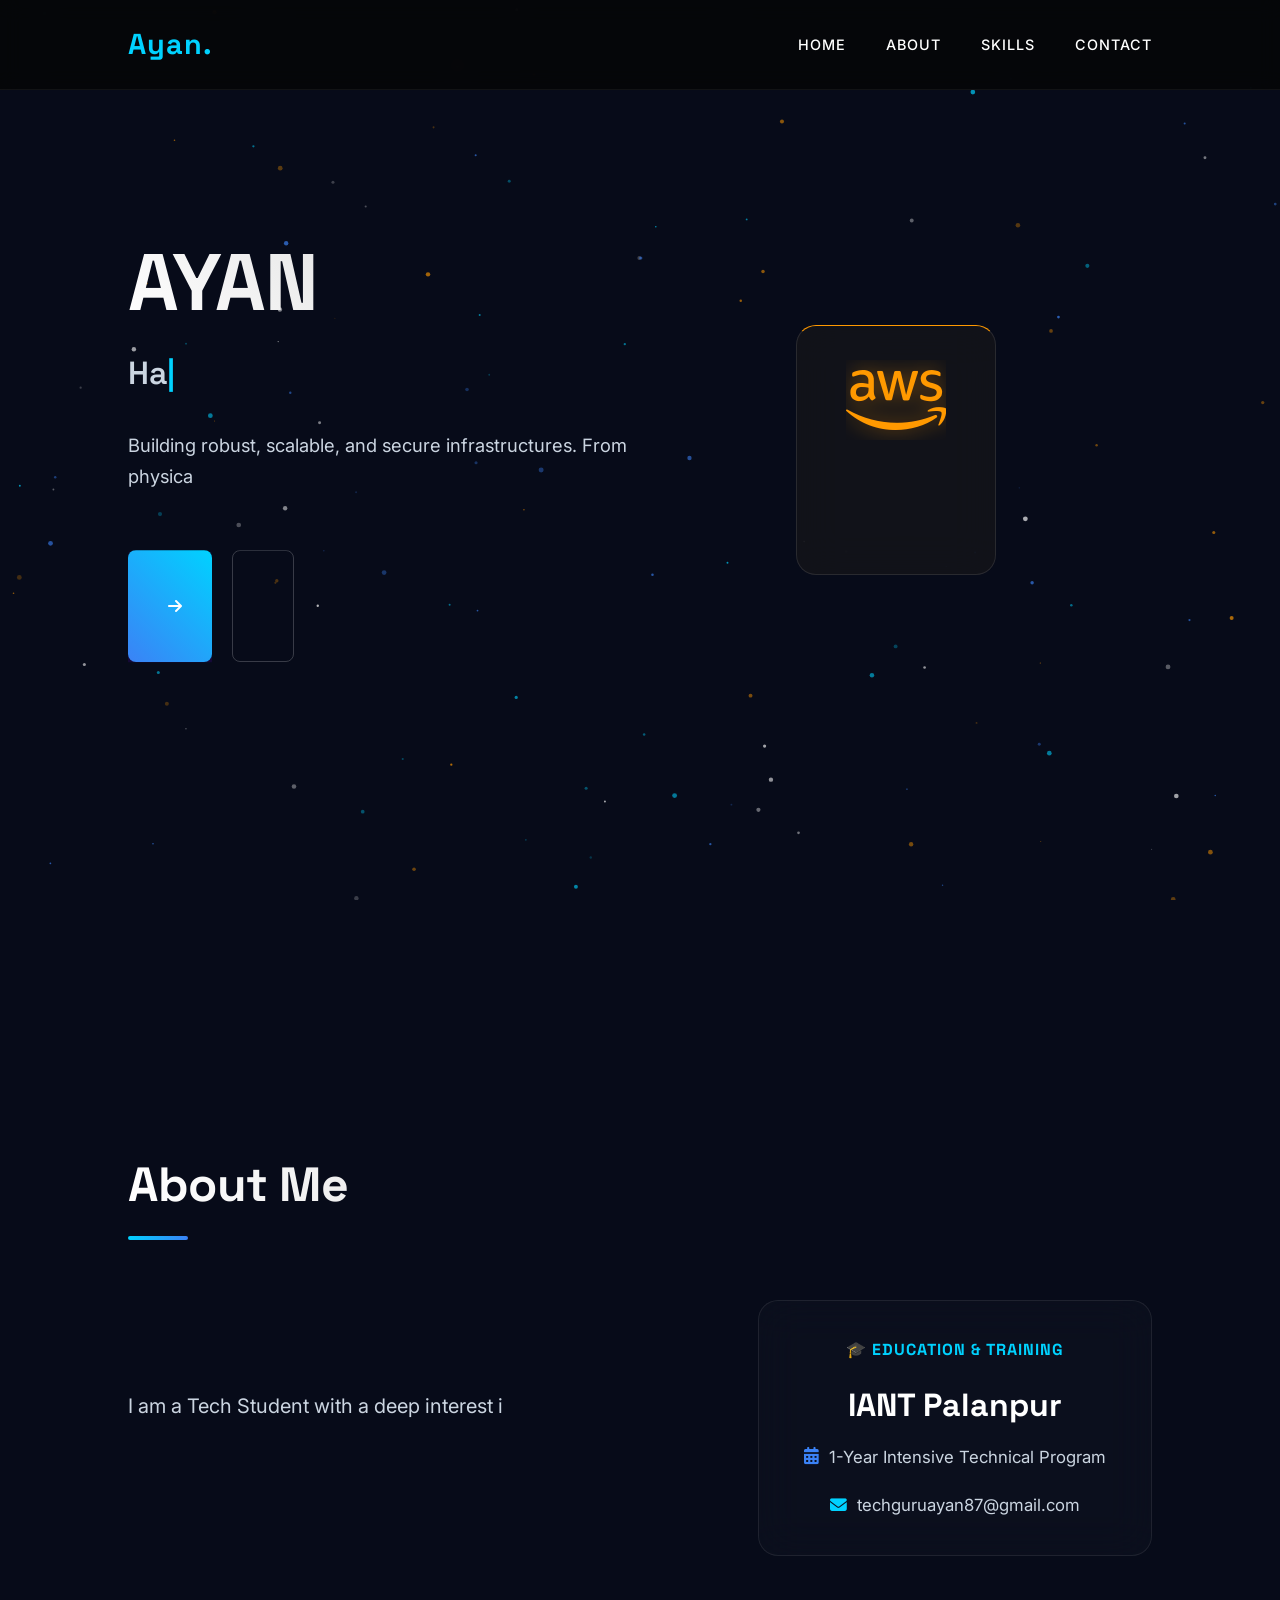
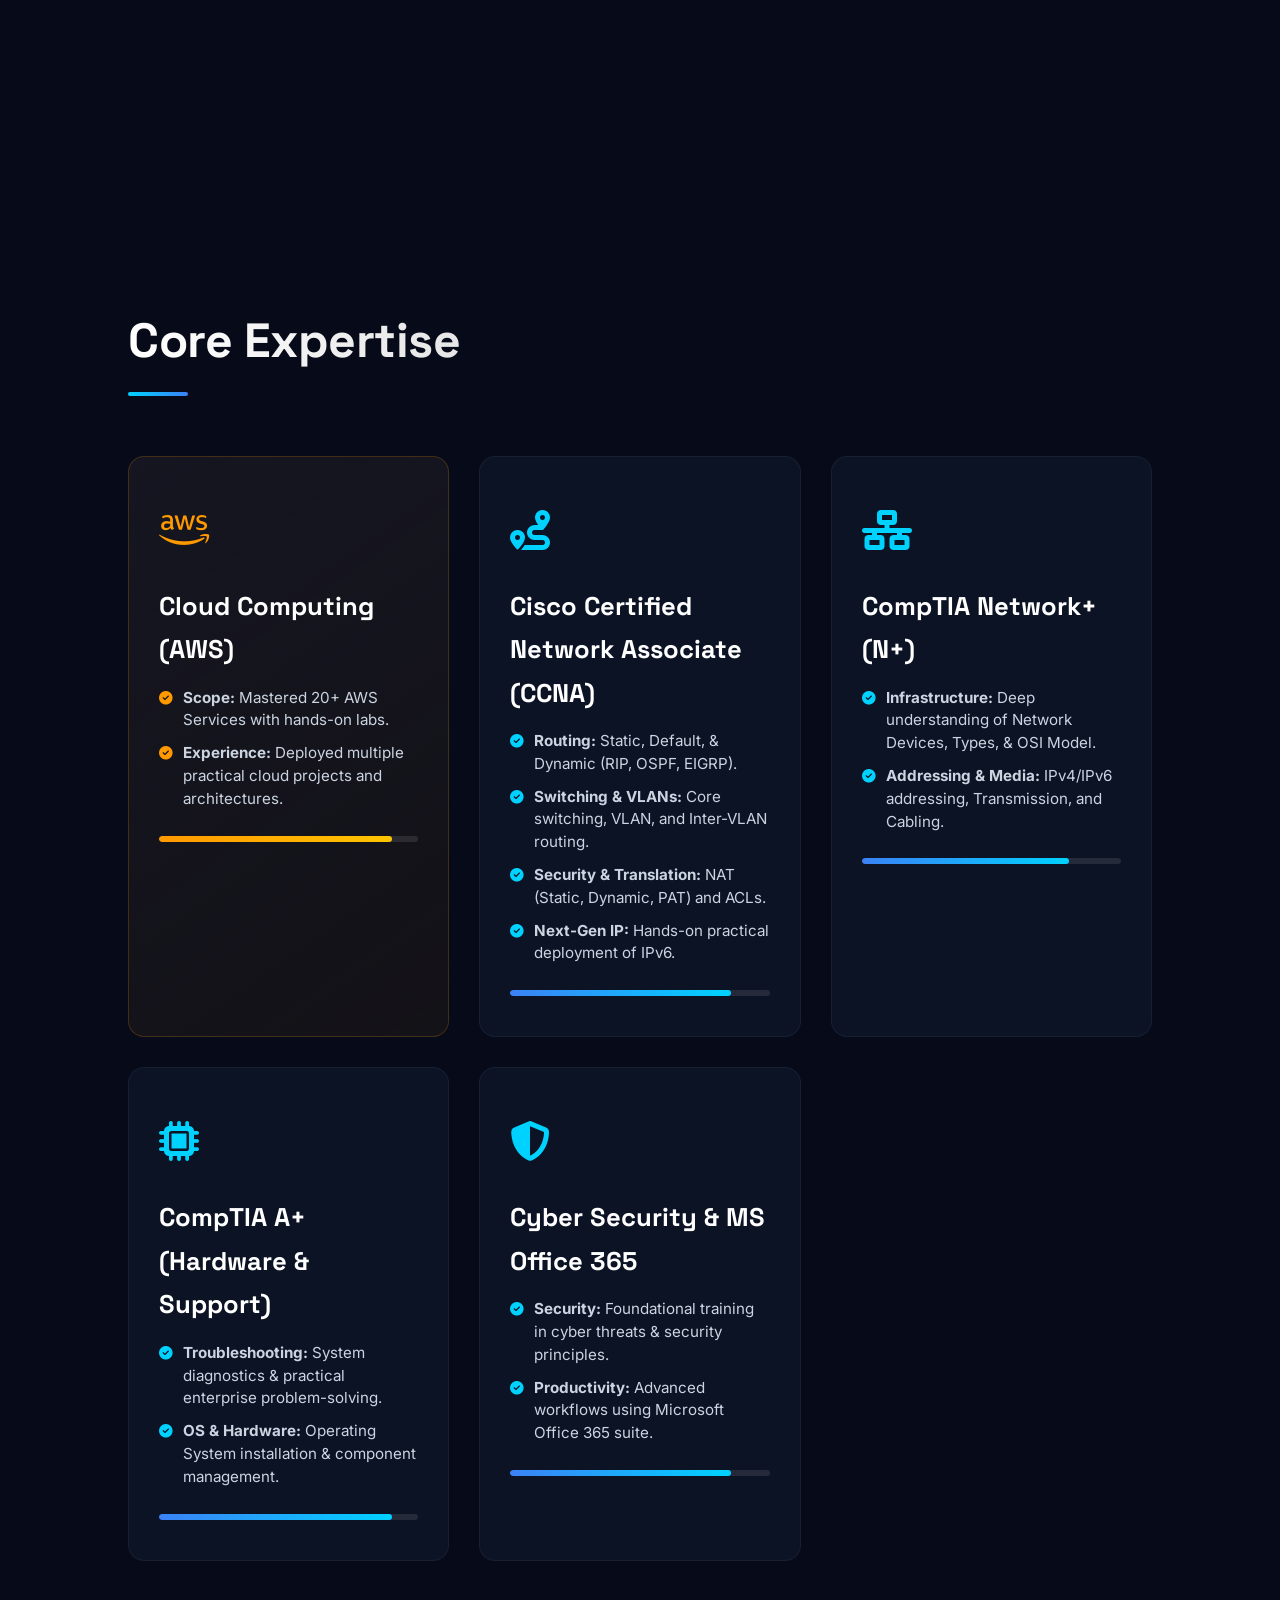
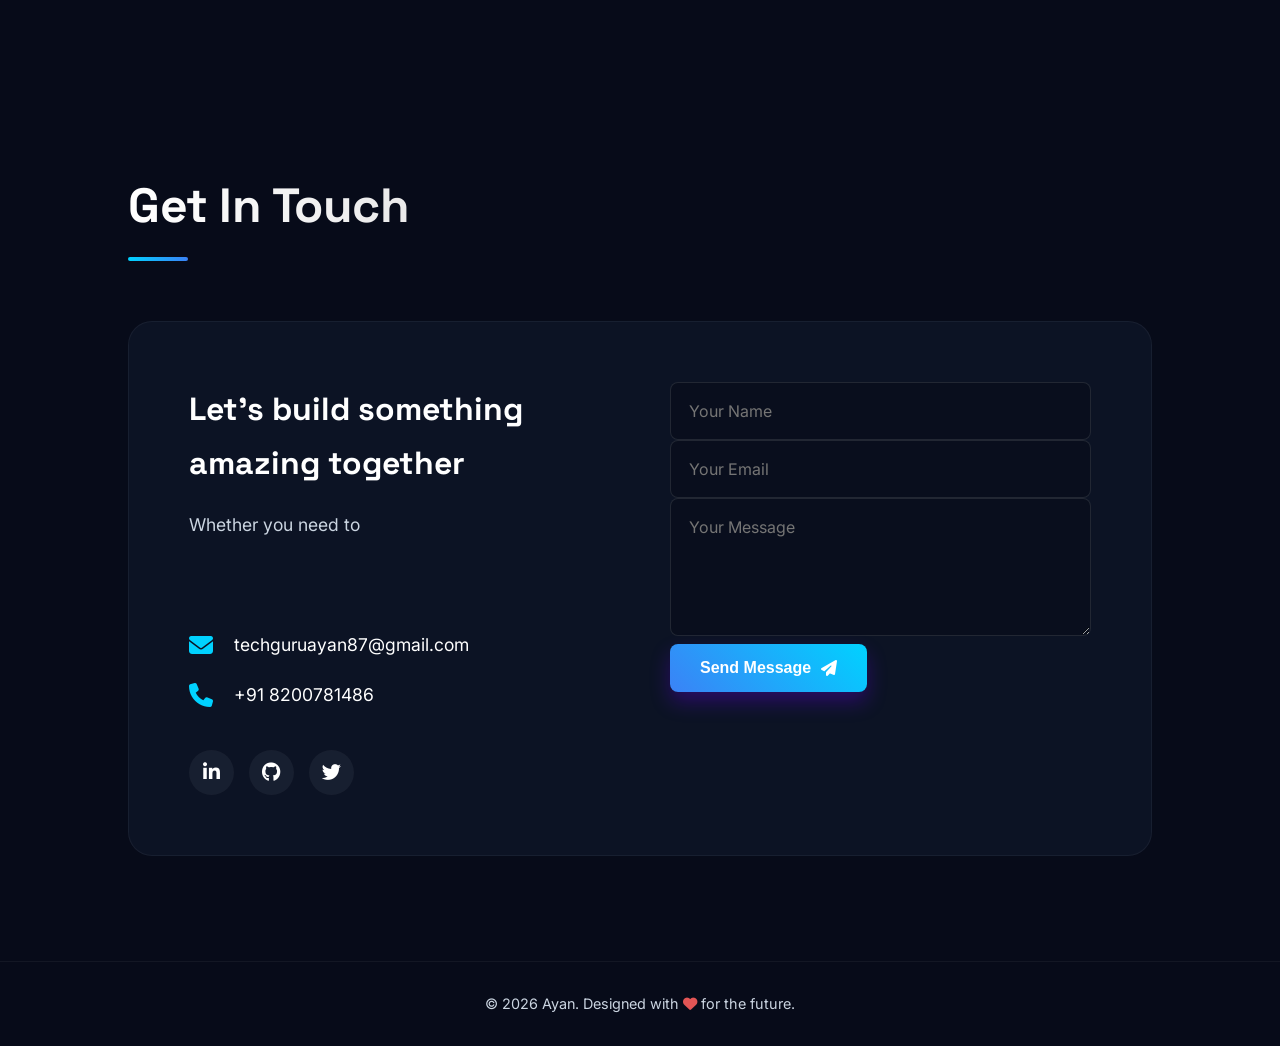
==== commit d5b7648b: "feat: overhaul About Me and Core Expertise sections with updated training and coursework" ====
--- a/index.html
+++ b/index.html
@@ -70,23 +70,18 @@
             <h2 class="section-title">About Me</h2>
             <div class="underline"></div>
         </div>
-        <div class="about-content">
-            <div class="about-text hidden">
-                <p class="type-once" data-text="I am an enthusiastic IT professional with a deep passion for technology. My expertise spans across the physical layer of hardware to complex networking protocols and modern cloud architectures."></p>
-                <p class="type-once" data-text="With a strong foundation in CCNA principles, I specialize in designing, configuring, and troubleshooting networks. In the modern era, my focus extends to the cloud, specifically architecting and managing scalable solutions on AWS."></p>
-                <div class="stats">
-                    <div class="stat-item">
-                        <span class="stat-number">Hardware</span>
-                        <span class="stat-label">Diagnostics & Setup</span>
-                    </div>
-                    <div class="stat-item">
-                        <span class="stat-number">CCNA</span>
-                        <span class="stat-label">Routing & Switching</span>
-                    </div>
-                    <div class="stat-item">
-                        <span class="stat-number">AWS</span>
-                        <span class="stat-label">Cloud Architect</span>
-                    </div>
+        <div class="about-container hidden">
+            <div class="about-text-content">
+                <p class="type-once" data-text="I am a Tech Student with a deep interest in Networking, Cyber Security, and Cloud Computing. Currently training at IANT Palanpur, I have spent the last year mastering core IT infrastructures, from hardware troubleshooting to advanced routing and cloud architecture."></p>
+            </div>
+            
+            <div class="education-card glass-card">
+                <div class="education-badge">🎓 Education & Training</div>
+                <h3 class="institute-title">IANT Palanpur</h3>
+                <p class="duration"><i class="fa-solid fa-calendar-days"></i> 1-Year Intensive Technical Program</p>
+                <div class="edu-contact">
+                    <i class="fa-solid fa-envelope"></i>
+                    <a href="mailto:techguruayan87@gmail.com">techguruayan87@gmail.com</a>
                 </div>
             </div>
         </div>
@@ -99,39 +94,61 @@
             <div class="underline"></div>
         </div>
         <div class="skills-grid">
-            <div class="skill-card hidden">
-                <div class="skill-icon"><i class="fa-solid fa-microchip"></i></div>
-                <h3>Hardware</h3>
-                <p>System assembly, maintenance, troubleshooting, and optimization of physical IT infrastructure.</p>
-                <div class="skill-bar"><div class="progress" style="width: 90%;"></div></div>
-            </div>
-            
-            <div class="skill-card hidden">
-                <div class="skill-icon"><i class="fa-solid fa-route"></i></div>
-                <h3>Networking</h3>
-                <p>LAN/WAN setup, firewalls, subnets, VPNs, and network security implementations.</p>
-                <div class="skill-bar"><div class="progress" style="width: 85%;"></div></div>
-            </div>
-
-            <div class="skill-card hidden">
-                <div class="skill-icon"><i class="fa-solid fa-graduation-cap"></i></div>
-                <h3>CCNA</h3>
-                <p>Cisco routing and switching, OSPF, EIGRP, VLANs, and network protocols.</p>
-                <div class="skill-bar"><div class="progress" style="width: 80%;"></div></div>
-            </div>
-
-            <div class="skill-card hidden">
-                <div class="skill-icon"><i class="fa-solid fa-cloud"></i></div>
-                <h3>Cloud Computing</h3>
-                <p>Virtualization, containerization, cloud storage, and distributed system architectures.</p>
-                <div class="skill-bar"><div class="progress" style="width: 85%;"></div></div>
-            </div>
-
+            <!-- AWS Skill Card -->
             <div class="skill-card hidden highlight">
                 <div class="skill-icon"><i class="fa-brands fa-aws"></i></div>
-                <h3>Amazon Web Services</h3>
-                <p>EC2, S3, VPC, IAM, RDS. Designing fault-tolerant, highly available systems.</p>
+                <h3>Cloud Computing (AWS)</h3>
+                <ul class="skill-list">
+                    <li><i class="fa-solid fa-circle-check"></i> <span><strong>Scope:</strong> Mastered 20+ AWS Services with hands-on labs.</span></li>
+                    <li><i class="fa-solid fa-circle-check"></i> <span><strong>Experience:</strong> Deployed multiple practical cloud projects and architectures.</span></li>
+                </ul>
                 <div class="skill-bar"><div class="progress aws-progress" style="width: 90%;"></div></div>
+            </div>
+            
+            <!-- CCNA Skill Card -->
+            <div class="skill-card hidden">
+                <div class="skill-icon"><i class="fa-solid fa-route"></i></div>
+                <h3>Cisco Certified Network Associate (CCNA)</h3>
+                <ul class="skill-list">
+                    <li><i class="fa-solid fa-circle-check"></i> <span><strong>Routing:</strong> Static, Default, & Dynamic (RIP, OSPF, EIGRP).</span></li>
+                    <li><i class="fa-solid fa-circle-check"></i> <span><strong>Switching & VLANs:</strong> Core switching, VLAN, and Inter-VLAN routing.</span></li>
+                    <li><i class="fa-solid fa-circle-check"></i> <span><strong>Security & Translation:</strong> NAT (Static, Dynamic, PAT) and ACLs.</span></li>
+                    <li><i class="fa-solid fa-circle-check"></i> <span><strong>Next-Gen IP:</strong> Hands-on practical deployment of IPv6.</span></li>
+                </ul>
+                <div class="skill-bar"><div class="progress" style="width: 85%;"></div></div>
+            </div>
+
+            <!-- Network+ Skill Card -->
+            <div class="skill-card hidden">
+                <div class="skill-icon"><i class="fa-solid fa-network-wired"></i></div>
+                <h3>CompTIA Network+ (N+)</h3>
+                <ul class="skill-list">
+                    <li><i class="fa-solid fa-circle-check"></i> <span><strong>Infrastructure:</strong> Deep understanding of Network Devices, Types, & OSI Model.</span></li>
+                    <li><i class="fa-solid fa-circle-check"></i> <span><strong>Addressing & Media:</strong> IPv4/IPv6 addressing, Transmission, and Cabling.</span></li>
+                </ul>
+                <div class="skill-bar"><div class="progress" style="width: 80%;"></div></div>
+            </div>
+
+            <!-- A+ Skill Card -->
+            <div class="skill-card hidden">
+                <div class="skill-icon"><i class="fa-solid fa-microchip"></i></div>
+                <h3>CompTIA A+ (Hardware & Support)</h3>
+                <ul class="skill-list">
+                    <li><i class="fa-solid fa-circle-check"></i> <span><strong>Troubleshooting:</strong> System diagnostics & practical enterprise problem-solving.</span></li>
+                    <li><i class="fa-solid fa-circle-check"></i> <span><strong>OS & Hardware:</strong> Operating System installation & component management.</span></li>
+                </ul>
+                <div class="skill-bar"><div class="progress" style="width: 90%;"></div></div>
+            </div>
+
+            <!-- Security & Office 365 Skill Card -->
+            <div class="skill-card hidden">
+                <div class="skill-icon"><i class="fa-solid fa-shield-halved"></i></div>
+                <h3>Cyber Security & MS Office 365</h3>
+                <ul class="skill-list">
+                    <li><i class="fa-solid fa-circle-check"></i> <span><strong>Security:</strong> Foundational training in cyber threats & security principles.</span></li>
+                    <li><i class="fa-solid fa-circle-check"></i> <span><strong>Productivity:</strong> Advanced workflows using Microsoft Office 365 suite.</span></li>
+                </ul>
+                <div class="skill-bar"><div class="progress" style="width: 85%;"></div></div>
             </div>
         </div>
     </section>
--- a/style.css
+++ b/style.css
@@ -379,48 +379,89 @@
 /* ------------------------
    About Section
 ------------------------ */
-.about-content {
+.about-container {
+    display: grid;
+    grid-template-columns: 1.2fr 0.8fr;
+    gap: 40px;
+    align-items: stretch;
+}
+
+.about-text-content {
     display: flex;
     flex-direction: column;
-    gap: 40px;
-}
-
-.about-text p {
+    justify-content: center;
+}
+
+.about-text-content p {
     font-size: 1.25rem;
     color: var(--text-secondary);
+    line-height: 1.8;
+}
+
+.education-card {
+    position: relative;
+    padding: 35px 30px;
+    background: rgba(255, 255, 255, 0.02);
+    backdrop-filter: blur(20px);
+    border: 1px solid rgba(255, 255, 255, 0.08);
+    border-radius: 20px;
+    display: flex;
+    flex-direction: column;
+    justify-content: center;
+    transition: var(--transition);
+}
+
+.education-card:hover {
+    transform: translateY(-5px);
+    border-color: rgba(0, 210, 255, 0.3);
+    box-shadow: 0 15px 35px rgba(0, 210, 255, 0.1);
+}
+
+.education-badge {
+    color: var(--accent-cyan);
+    font-family: var(--font-heading);
+    font-weight: 700;
+    font-size: 1rem;
+    letter-spacing: 1px;
+    text-transform: uppercase;
+    margin-bottom: 15px;
+}
+
+.institute-title {
+    font-size: 2rem;
+    font-weight: 700;
+    margin-bottom: 10px;
+    color: var(--text-primary);
+}
+
+.duration {
+    font-size: 1.05rem;
+    color: var(--text-secondary);
     margin-bottom: 20px;
-    max-width: 800px;
-}
-
-.about-text strong {
-    color: var(--text-primary);
-}
-
-.stats {
-    display: flex;
-    gap: 40px;
-    margin-top: 40px;
-}
-
-.stat-item {
-    display: flex;
-    flex-direction: column;
-}
-
-.stat-number {
-    font-size: 2.5rem;
-    font-weight: 800;
-    font-family: var(--font-heading);
-    color: var(--accent-cyan);
-    line-height: 1;
-}
-
-.stat-label {
-    font-size: 0.9rem;
+    display: flex;
+    align-items: center;
+    gap: 10px;
+}
+
+.duration i {
+    color: var(--accent-purple);
+}
+
+.edu-contact {
+    display: flex;
+    align-items: center;
+    gap: 10px;
+    font-size: 1.05rem;
     color: var(--text-secondary);
-    margin-top: 5px;
-    text-transform: uppercase;
-    letter-spacing: 1px;
+}
+
+.edu-contact i {
+    color: var(--accent-cyan);
+}
+
+.edu-contact a:hover {
+    color: var(--accent-cyan);
+    text-decoration: underline;
 }
 
 /* ------------------------
@@ -471,14 +512,36 @@
 }
 
 .skill-card h3 {
-    font-size: 1.5rem;
+    font-size: 1.6rem;
     margin-bottom: 15px;
 }
 
-.skill-card p {
+.skill-list {
+    list-style: none;
+    padding: 0;
+    margin: 15px 0 25px 0;
+    display: flex;
+    flex-direction: column;
+    gap: 10px;
+}
+
+.skill-list li {
+    font-size: 0.95rem;
     color: var(--text-secondary);
-    font-size: 1.05rem;
-    margin-bottom: 25px;
+    display: flex;
+    align-items: flex-start;
+    gap: 10px;
+    line-height: 1.5;
+}
+
+.skill-list li i {
+    color: var(--accent-cyan);
+    font-size: 0.85rem;
+    margin-top: 5px;
+}
+
+.skill-card.highlight .skill-list li i {
+    color: var(--accent-aws);
 }
 
 .skill-bar {
@@ -487,6 +550,7 @@
     background: rgba(255, 255, 255, 0.1);
     border-radius: 3px;
     overflow: hidden;
+    margin-top: auto; /* Ensures bar stays at bottom of card */
 }
 
 .progress {
@@ -717,6 +781,11 @@
    Responsive Design
 ------------------------ */
 @media (max-width: 1024px) {
+    .about-container {
+        grid-template-columns: 1fr;
+        gap: 30px;
+    }
+
     .title {
         font-size: 4rem;
     }
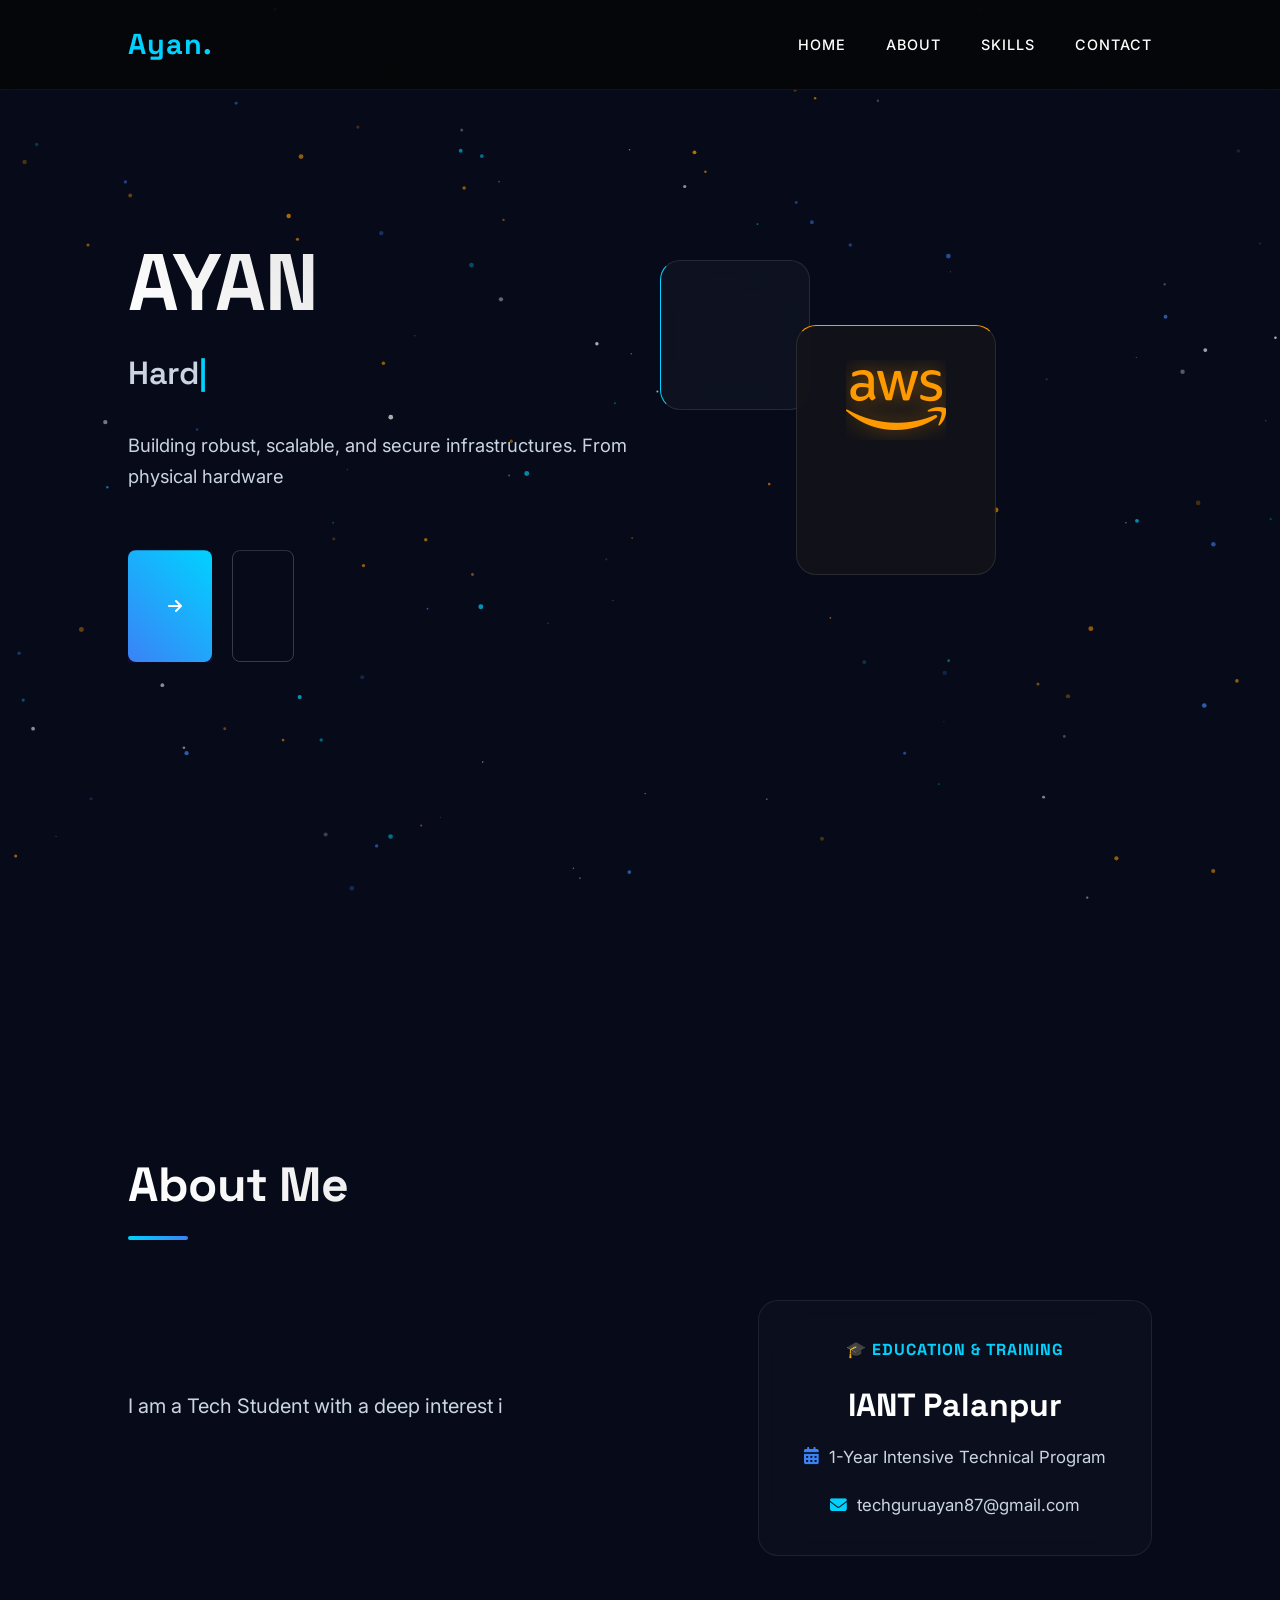
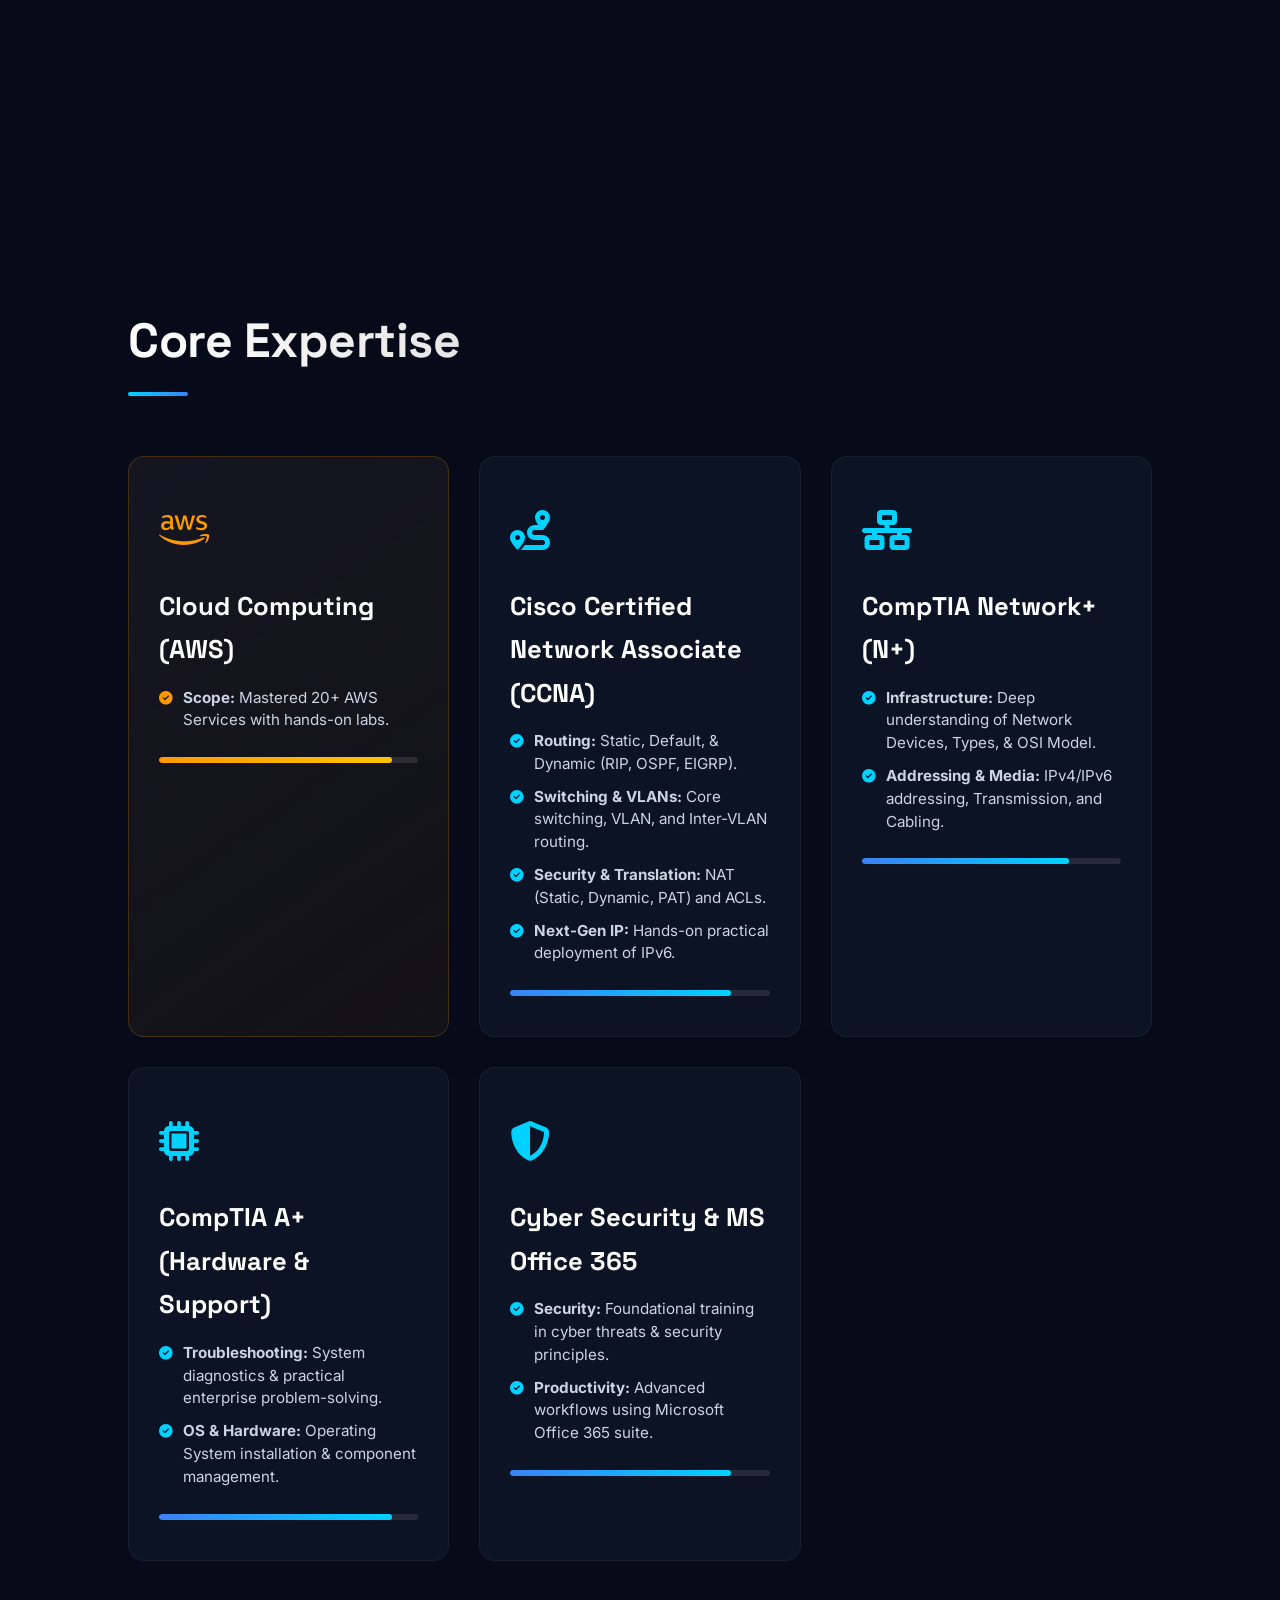
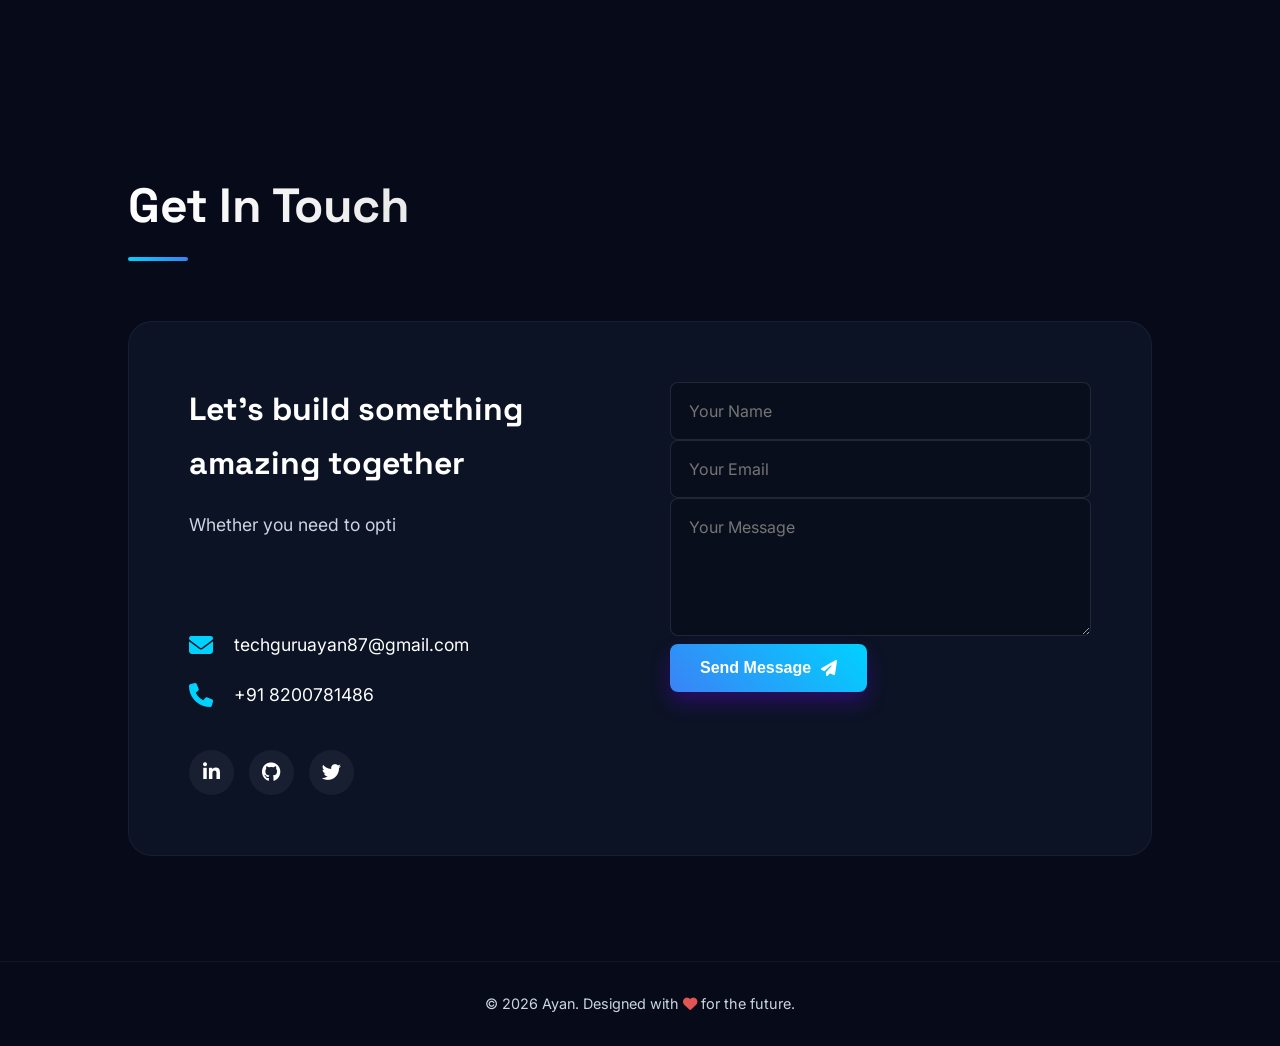
==== commit 4cbf45ea: "chore: remove experience details from portfolio" ====
--- a/index.html
+++ b/index.html
@@ -100,7 +100,6 @@
                 <h3>Cloud Computing (AWS)</h3>
                 <ul class="skill-list">
                     <li><i class="fa-solid fa-circle-check"></i> <span><strong>Scope:</strong> Mastered 20+ AWS Services with hands-on labs.</span></li>
-                    <li><i class="fa-solid fa-circle-check"></i> <span><strong>Experience:</strong> Deployed multiple practical cloud projects and architectures.</span></li>
                 </ul>
                 <div class="skill-bar"><div class="progress aws-progress" style="width: 90%;"></div></div>
             </div>
